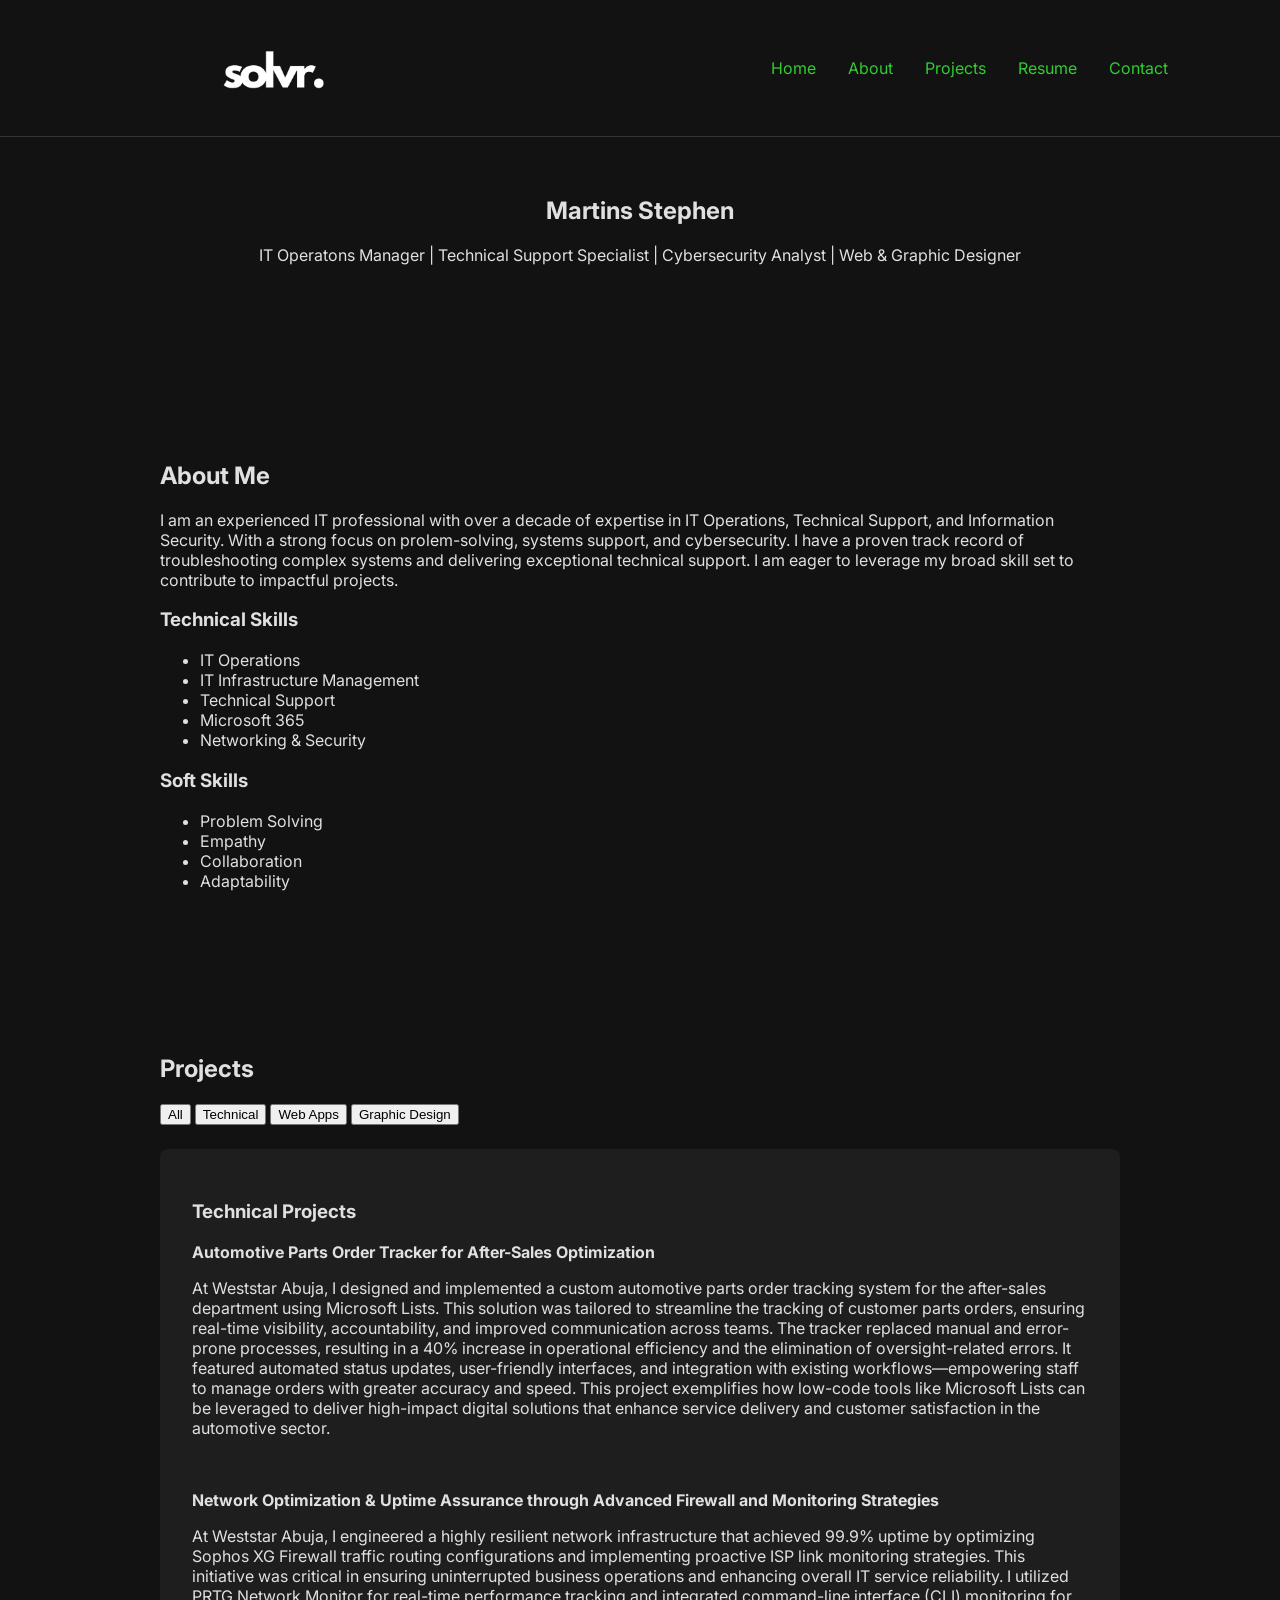
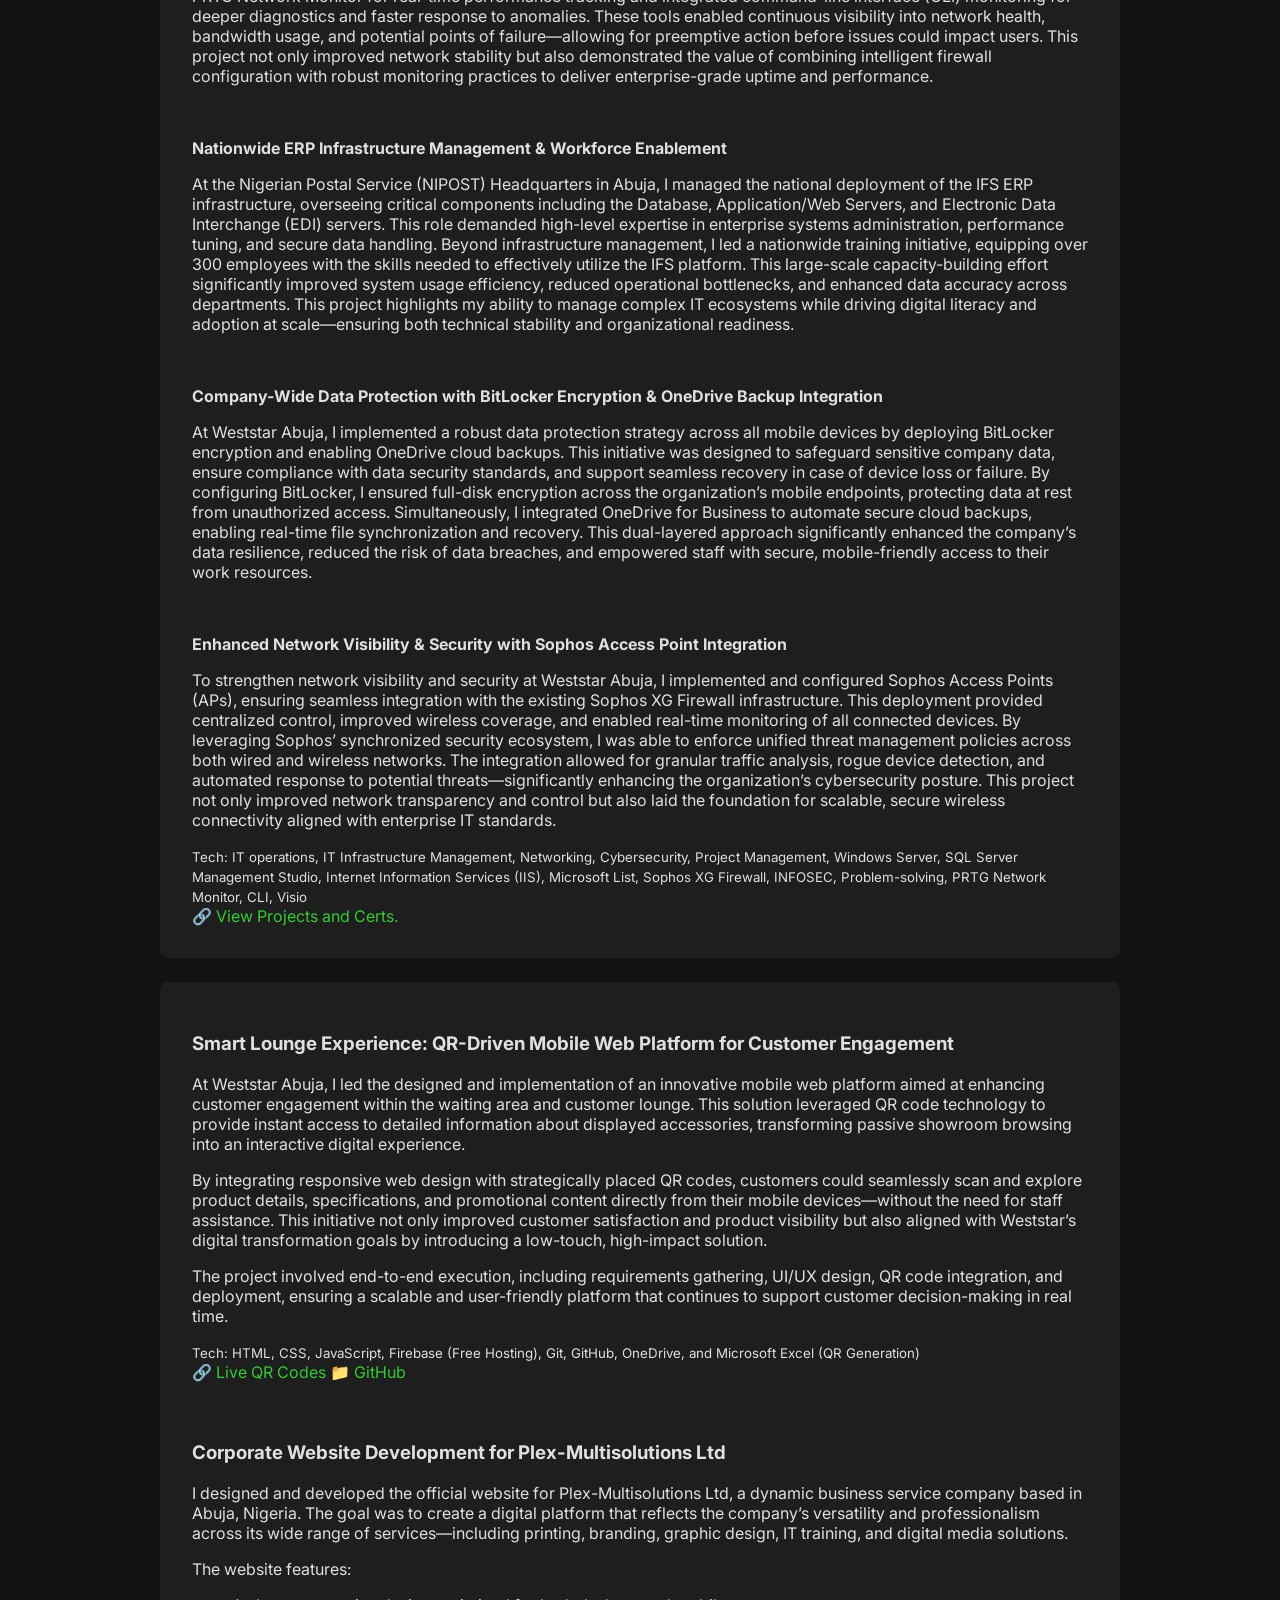
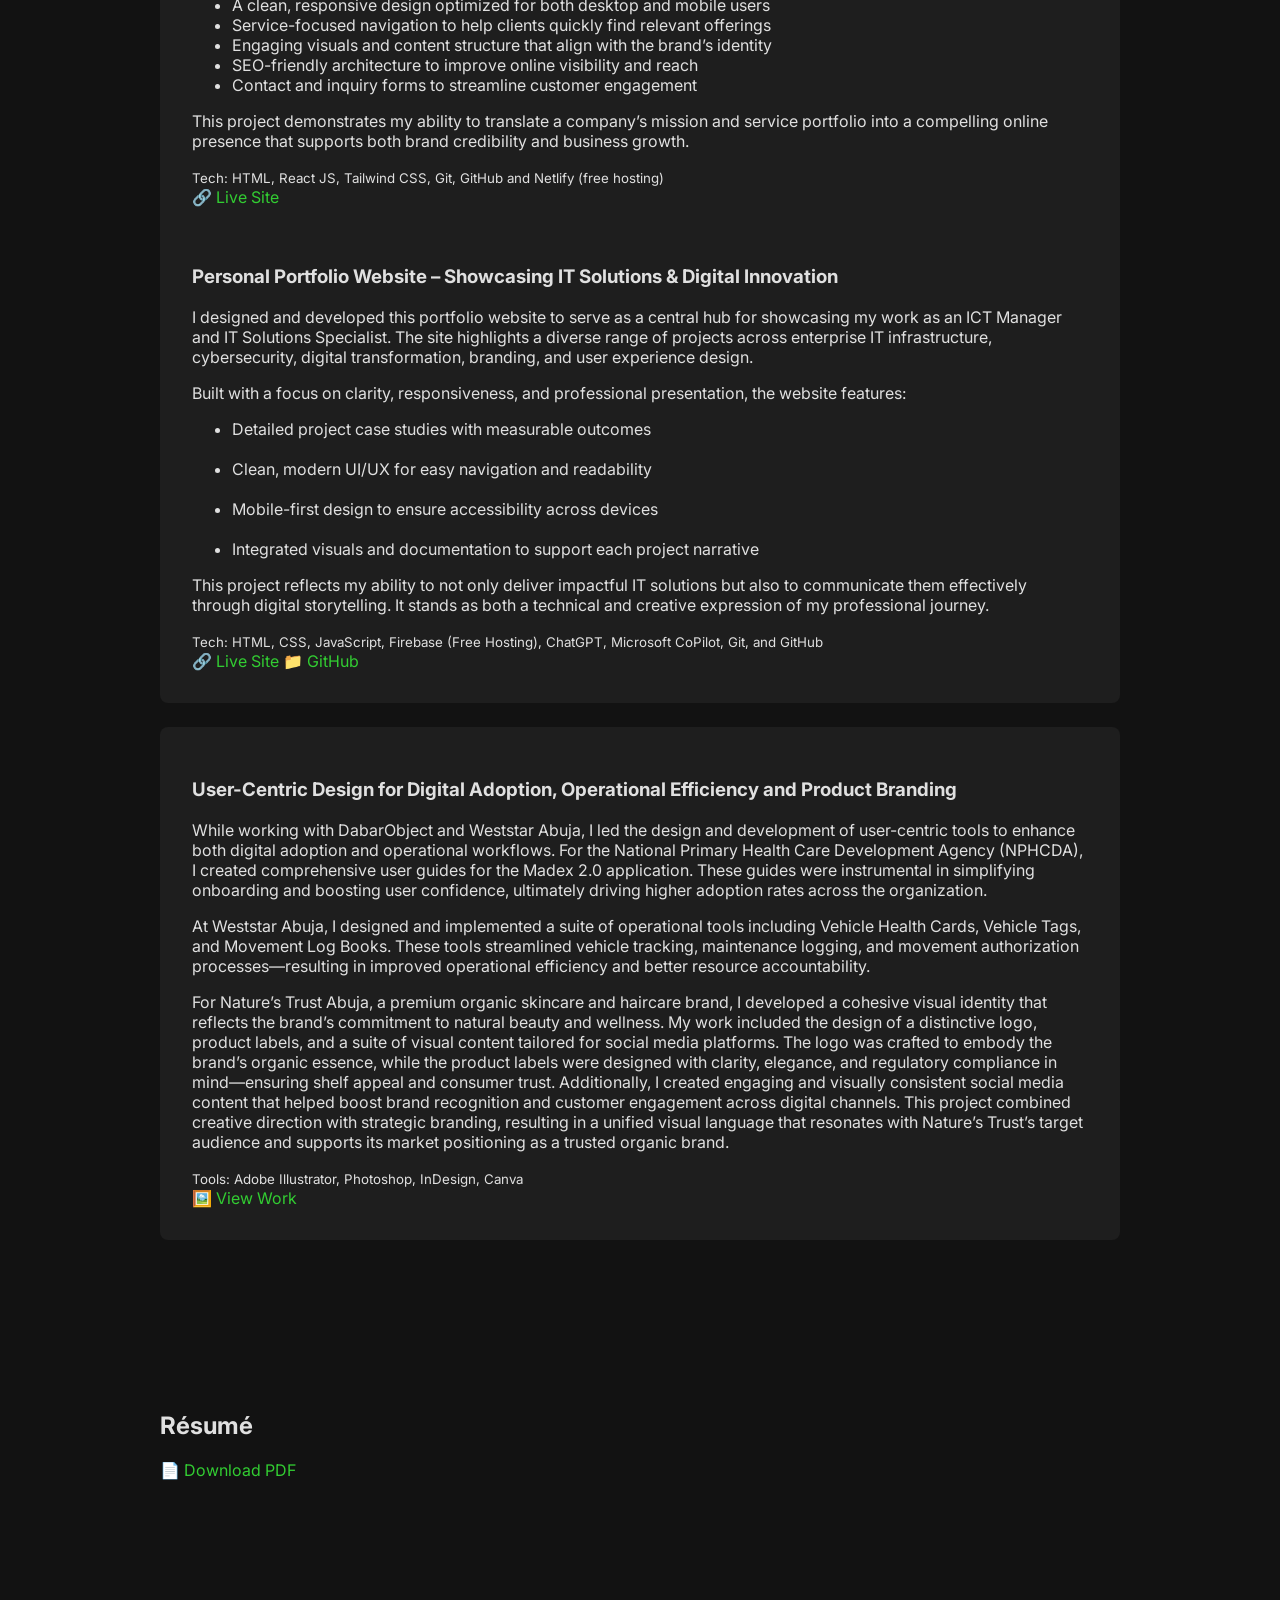
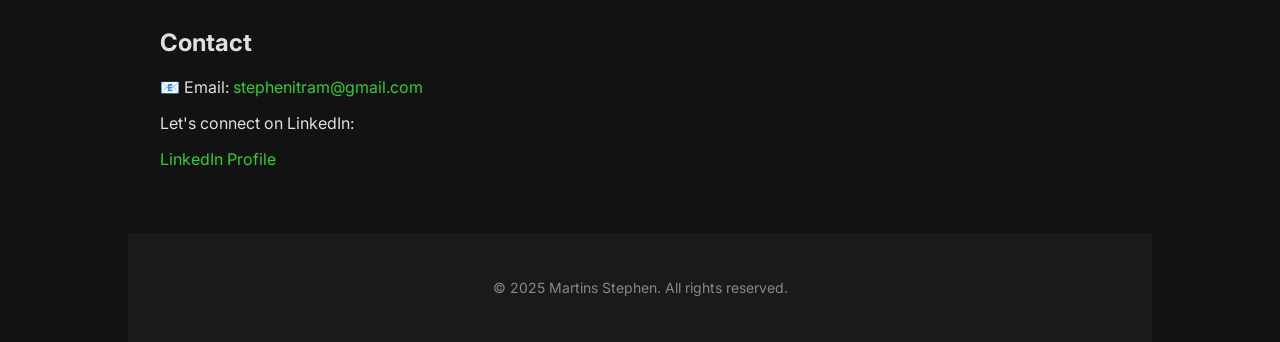
==== y/index.html @ 37cfaa4b "initial commit" ====
<!DOCTYPE html>
<html lang="en" data-theme="dark">
  <head>
    <meta charset="UTF-8" />
    <meta name="viewport" content="width=device-width, initial-scale=1.0" />
    <title>Martins Stephen | Portfolio</title>
    <link rel="preconnect" href="https://fonts.googleapis.com" />
    <link rel="preconnect" href="https://fonts.gstatic.com" crossorigin />
    <link
      href="https://fonts.googleapis.com/css2?family=Inter:wght@300;400;600&display=swap"
      rel="stylesheet"
    />
    <link rel="stylesheet" href="styles.css" />
  </head>
  <body>
    <header>
      <nav class="main-nav">
        <div class="logo">
          <a href="index.html">
            <img src="logo.png" alt="logo" height="50px" width="100px" />
          </a>
        </div>
        <ul class="nav-links">
          <li><a href="#home">Home</a></li>
          <li><a href="#about">About</a></li>
          <li><a href="#projects">Projects</a></li>
          <li><a href="#resume">Resume</a></li>
          <li><a href="#contact">Contact</a></li>
        </ul>
        <div class="hamburger" id="hamburger">&#9776;</div>
      </nav>
    </header>

    <div id="mobile-menu" class="mobile-menu">
      <div class="close-btn" id="close-btn">&times;</div>
      <ul>
        <li><a href="#home">Home</a></li>
        <li><a href="#about">About</a></li>
        <li><a href="#projects">Projects</a></li>
        <li><a href="#resume">Resume</a></li>
        <li><a href="#contact">Contact</a></li>
      </ul>
    </div>
    <div id="overlay" class="overlay"></div>

    <section id="home" class="hero">
      <h1>Martins Stephen</h1>
      <p>
        IT Operatons Manager | Technical Support Specialist | Cybersecurity
        Analyst | Web & Graphic Designer
      </p>
    </section>

    <section id="about" class="content">
      <h2>About Me</h2>
      <p>
        I am an experienced IT professional with over a decade of expertise in
        IT Operations, Technical Support, and Information Security. With a
        strong focus on prolem-solving, systems support, and cybersecurity. I
        have a proven track record of troubleshooting complex systems and
        delivering exceptional technical support. I am eager to leverage my
        broad skill set to contribute to impactful projects.
      </p>
      <div class="skills">
        <h3>Technical Skills</h3>
        <ul>
          <li>IT Operations</li>
          <li>IT Infrastructure Management</li>
          <li>Technical Support</li>
          <li>Microsoft 365</li>
          <li>Networking & Security</li>
        </ul>
        <h3>Soft Skills</h3>
        <ul>
          <li>Problem Solving</li>
          <li>Empathy</li>
          <li>Collaboration</li>
          <li>Adaptability</li>
        </ul>
      </div>
    </section>

    <section id="projects" class="content">
      <h2>Projects</h2>
      <div class="filters">
        <button onclick="filterProjects('all')">All</button>
        <button onclick="filterProjects('technical')">Technical</button>
        <button onclick="filterProjects('web')">Web Apps</button>
        <button onclick="filterProjects('graphic')">Graphic Design</button>
      </div>
      <div class="project-grid">
        <div class="project-card technical">
          <h3>Technical Projects</h3>
          <p>
            <strong
              >Automotive Parts Order Tracker for After-Sales
              Optimization</strong
            >
          </p>
          <p>
            At Weststar Abuja, I designed and implemented a custom automotive
            parts order tracking system for the after-sales department using
            Microsoft Lists. This solution was tailored to streamline the
            tracking of customer parts orders, ensuring real-time visibility,
            accountability, and improved communication across teams. The tracker
            replaced manual and error-prone processes, resulting in a 40%
            increase in operational efficiency and the elimination of
            oversight-related errors. It featured automated status updates,
            user-friendly interfaces, and integration with existing
            workflows—empowering staff to manage orders with greater accuracy
            and speed. This project exemplifies how low-code tools like
            Microsoft Lists can be leveraged to deliver high-impact digital
            solutions that enhance service delivery and customer satisfaction in
            the automotive sector.
          </p>
          <br />
          <p>
            <strong
              >Network Optimization & Uptime Assurance through Advanced Firewall
              and Monitoring Strategies</strong
            >
          </p>
          <p>
            At Weststar Abuja, I engineered a highly resilient network
            infrastructure that achieved 99.9% uptime by optimizing Sophos XG
            Firewall traffic routing configurations and implementing proactive
            ISP link monitoring strategies. This initiative was critical in
            ensuring uninterrupted business operations and enhancing overall IT
            service reliability. I utilized PRTG Network Monitor for real-time
            performance tracking and integrated command-line interface (CLI)
            monitoring for deeper diagnostics and faster response to anomalies.
            These tools enabled continuous visibility into network health,
            bandwidth usage, and potential points of failure—allowing for
            preemptive action before issues could impact users. This project not
            only improved network stability but also demonstrated the value of
            combining intelligent firewall configuration with robust monitoring
            practices to deliver enterprise-grade uptime and performance.
          </p>
          <br />
          <p>
            <strong
              >Nationwide ERP Infrastructure Management & Workforce
              Enablement</strong
            >
          </p>
          <p>
            At the Nigerian Postal Service (NIPOST) Headquarters in Abuja, I
            managed the national deployment of the IFS ERP infrastructure,
            overseeing critical components including the Database,
            Application/Web Servers, and Electronic Data Interchange (EDI)
            servers. This role demanded high-level expertise in enterprise
            systems administration, performance tuning, and secure data
            handling. Beyond infrastructure management, I led a nationwide
            training initiative, equipping over 300 employees with the skills
            needed to effectively utilize the IFS platform. This large-scale
            capacity-building effort significantly improved system usage
            efficiency, reduced operational bottlenecks, and enhanced data
            accuracy across departments. This project highlights my ability to
            manage complex IT ecosystems while driving digital literacy and
            adoption at scale—ensuring both technical stability and
            organizational readiness.
          </p>
          <br />
          <p>
            <strong
              >Company-Wide Data Protection with BitLocker Encryption & OneDrive
              Backup Integration</strong
            >
          </p>
          <p>
            At Weststar Abuja, I implemented a robust data protection strategy
            across all mobile devices by deploying BitLocker encryption and
            enabling OneDrive cloud backups. This initiative was designed to
            safeguard sensitive company data, ensure compliance with data
            security standards, and support seamless recovery in case of device
            loss or failure. By configuring BitLocker, I ensured full-disk
            encryption across the organization’s mobile endpoints, protecting
            data at rest from unauthorized access. Simultaneously, I integrated
            OneDrive for Business to automate secure cloud backups, enabling
            real-time file synchronization and recovery. This dual-layered
            approach significantly enhanced the company’s data resilience,
            reduced the risk of data breaches, and empowered staff with secure,
            mobile-friendly access to their work resources.
          </p>
          <br />
          <p>
            <strong
              >Enhanced Network Visibility & Security with Sophos Access Point
              Integration</strong
            >
          </p>
          <p>
            To strengthen network visibility and security at Weststar Abuja, I
            implemented and configured Sophos Access Points (APs), ensuring
            seamless integration with the existing Sophos XG Firewall
            infrastructure. This deployment provided centralized control,
            improved wireless coverage, and enabled real-time monitoring of all
            connected devices. By leveraging Sophos’ synchronized security
            ecosystem, I was able to enforce unified threat management policies
            across both wired and wireless networks. The integration allowed for
            granular traffic analysis, rogue device detection, and automated
            response to potential threats—significantly enhancing the
            organization’s cybersecurity posture. This project not only improved
            network transparency and control but also laid the foundation for
            scalable, secure wireless connectivity aligned with enterprise IT
            standards.
          </p>
          <small
            >Tech: IT operations, IT Infrastructure Management, Networking,
            Cybersecurity, Project Management, Windows Server, SQL Server
            Management Studio, Internet Information Services (IIS), Microsoft
            List, Sophos XG Firewall, INFOSEC, Problem-solving, PRTG Network
            Monitor, CLI, Visio</small
          ><br />
          <a href="#">🔗 View Projects and Certs.</a>
        </div>
        <div class="project-card web">
          <h3>
            Smart Lounge Experience: QR-Driven Mobile Web Platform for Customer
            Engagement
          </h3>
          <p>
            At Weststar Abuja, I led the designed and implementation of an
            innovative mobile web platform aimed at enhancing customer
            engagement within the waiting area and customer lounge. This
            solution leveraged QR code technology to provide instant access to
            detailed information about displayed accessories, transforming
            passive showroom browsing into an interactive digital experience.
          </p>
          <p>
            By integrating responsive web design with strategically placed QR
            codes, customers could seamlessly scan and explore product details,
            specifications, and promotional content directly from their mobile
            devices—without the need for staff assistance. This initiative not
            only improved customer satisfaction and product visibility but also
            aligned with Weststar’s digital transformation goals by introducing
            a low-touch, high-impact solution.
          </p>
          <p>
            The project involved end-to-end execution, including requirements
            gathering, UI/UX design, QR code integration, and deployment,
            ensuring a scalable and user-friendly platform that continues to
            support customer decision-making in real time.
          </p>
          <small
            >Tech: HTML, CSS, JavaScript, Firebase (Free Hosting), Git, GitHub,
            OneDrive, and Microsoft Excel (QR Generation)</small
          ><br />
          <a
            href="https://1drv.ms/b/c/dde8affe1dca80a5/EQ_vQmjn3dZOgqVSysuDQtYBi2Aq7QFExULJUoAHnKVVCw?e=XBfGvd"
            target="_blank"
            >🔗 Live QR Codes</a
          >
          <a
            href="https://github.com/stephenitram/mercedes-product-catalog.git"
            target="_blank"
            >📁 GitHub</a
          >
          <br />
          <br />
          <br />
          <h3>Corporate Website Development for Plex-Multisolutions Ltd</h3>
          <p>
            I designed and developed the official website for
            Plex-Multisolutions Ltd, a dynamic business service company based in
            Abuja, Nigeria. The goal was to create a digital platform that
            reflects the company’s versatility and professionalism across its
            wide range of services—including printing, branding, graphic design,
            IT training, and digital media solutions.
          </p>
          <p>The website features:</p>
          <ul>
            <li>
              A clean, responsive design optimized for both desktop and mobile
              users
            </li>
            <li>
              Service-focused navigation to help clients quickly find relevant
              offerings
            </li>
            <li>
              Engaging visuals and content structure that align with the brand’s
              identity
            </li>
            <li>
              SEO-friendly architecture to improve online visibility and reach
            </li>
            <li>Contact and inquiry forms to streamline customer engagement</li>
          </ul>
          <p>
            This project demonstrates my ability to translate a company’s
            mission and service portfolio into a compelling online presence that
            supports both brand credibility and business growth.
          </p>
          <small
            >Tech: HTML, React JS, Tailwind CSS, Git, GitHub and Netlify (free
            hosting)</small
          ><br />
          <a href="https://plex-multisolutions.netlify.app/" target="_blank"
            >🔗 Live Site</a
          >
          <!-- <a href="#" target="_blank">📁 GitHub</a> -->
          <br />
          <br />
          <br />
          <h3>
            Personal Portfolio Website – Showcasing IT Solutions & Digital
            Innovation
          </h3>
          <p>
            I designed and developed this portfolio website to serve as a
            central hub for showcasing my work as an ICT Manager and IT
            Solutions Specialist. The site highlights a diverse range of
            projects across enterprise IT infrastructure, cybersecurity, digital
            transformation, branding, and user experience design.
          </p>
          <p>
            Built with a focus on clarity, responsiveness, and professional
            presentation, the website features:
          </p>
          <ul>
            <li>Detailed project case studies with measurable outcomes</li>
            <br />
            <li>Clean, modern UI/UX for easy navigation and readability</li>
            <br />
            <li>Mobile-first design to ensure accessibility across devices</li>
            <br />
            <li>
              Integrated visuals and documentation to support each project
              narrative
            </li>
          </ul>
          <p>
            This project reflects my ability to not only deliver impactful IT
            solutions but also to communicate them effectively through digital
            storytelling. It stands as both a technical and creative expression
            of my professional journey.
          </p>
          <small
            >Tech: HTML, CSS, JavaScript, Firebase (Free Hosting), ChatGPT,
            Microsoft CoPilot, Git, and GitHub</small
          ><br />
          <a href="https://portfolio-site-martins.web.app" target="_blank"
            >🔗 Live Site</a
          >
          <a
            href="https://github.com/stephenitram/portfolio-site-martins"
            target="_blank"
            >📁 GitHub</a
          >
        </div>
        <div class="project-card graphic">
          <h3>
            User-Centric Design for Digital Adoption, Operational Efficiency and
            Product Branding
          </h3>
          <p>
            While working with DabarObject and Weststar Abuja, I led the design
            and development of user-centric tools to enhance both digital
            adoption and operational workflows. For the National Primary Health
            Care Development Agency (NPHCDA), I created comprehensive user
            guides for the Madex 2.0 application. These guides were instrumental
            in simplifying onboarding and boosting user confidence, ultimately
            driving higher adoption rates across the organization.
          </p>
          <p>
            At Weststar Abuja, I designed and implemented a suite of operational
            tools including Vehicle Health Cards, Vehicle Tags, and Movement Log
            Books. These tools streamlined vehicle tracking, maintenance
            logging, and movement authorization processes—resulting in improved
            operational efficiency and better resource accountability.
          </p>
          <p>
            For Nature’s Trust Abuja, a premium organic skincare and haircare
            brand, I developed a cohesive visual identity that reflects the
            brand’s commitment to natural beauty and wellness. My work included
            the design of a distinctive logo, product labels, and a suite of
            visual content tailored for social media platforms. The logo was
            crafted to embody the brand’s organic essence, while the product
            labels were designed with clarity, elegance, and regulatory
            compliance in mind—ensuring shelf appeal and consumer trust.
            Additionally, I created engaging and visually consistent social
            media content that helped boost brand recognition and customer
            engagement across digital channels. This project combined creative
            direction with strategic branding, resulting in a unified visual
            language that resonates with Nature’s Trust’s target audience and
            supports its market positioning as a trusted organic brand.
          </p>
          <small>Tools: Adobe Illustrator, Photoshop, InDesign, Canva</small
          ><br />
          <a
            href="https://1drv.ms/b/c/dde8affe1dca80a5/ETOjG7ZW27REo_1HcXH5MssB7zy-c7ONBU-dBBtcBQ7row?e=bPla1Y"
            target="_blank"
            >🖼️ View Work</a
          >
        </div>
      </div>
    </section>

    <section id="resume" class="content">
      <h2>Résumé</h2>
      <a href="martins-stephen-resume.pdf" class="btn" download
        >📄 Download PDF</a
      >
    </section>

    <section id="contact" class="content">
      <h2>Contact</h2>
      <p>
        📧 Email:
        <a href="mailto:stephenitram@gmail.com">stephenitram@gmail.com</a>
      </p>
      <p>Let's connect on LinkedIn:</p>
      <a href="https://www.linkedin.com/in/martins-stephen/" target="_blank"
        >LinkedIn Profile</a
      >
    </section>

    <footer>
      <p>&copy; 2025 Martins Stephen. All rights reserved.</p>
    </footer>

    <script src="scripts.js"></script>

    <!-- back to th top button -->

    <button onclick="topFunction()" id="backToTopBtn" title="Go to top">
      ↑
    </button>
  </body>
</html>
---- y/styles.css ----
:root {
  --bg-color: #121212;
  --text-color: #e0e0e0;
  --accent-color: #32cd32;
  --card-bg: #1e1e1e;
  --max-width: 960px;
}

body {
  background-color: var(--bg-color);
  color: var(--text-color);
  font-family: "Inter", sans-serif;
  margin: 0;
  padding: 0;
}

a {
  color: var(--accent-color);
  text-decoration: none;
}

header {
  padding: 2rem 3rem;
  background-color: var(--bg-color);
  border-bottom: 1px solid #333;
}

.main-nav {
  display: flex;
  justify-content: space-between;
  align-items: center;
  padding: 10px 20px;
}

.main-nav {
  display: flex;
  justify-content: space-between;
  align-items: center;
  max-width: var(--max-width);
  margin: 0 auto;
}

.logo img {
  height: 45px;
  width: auto;
  display: block;
  margin-right: 1rem;
}

.nav-links {
  display: flex;
  gap: 2rem;
  list-style: none;
}

.hamburger {
  display: none;
  font-size: 2rem;
  cursor: pointer;
}

.hero,
.content,
footer {
  max-width: var(--max-width);
  margin: 0 auto;
  padding: 4rem 2rem;
}

.hero {
  text-align: center;
  padding-top: 6rem;
  padding-bottom: 6rem;
}

/* added to indicate active card */
button:hover {
  background-color: #32cd32;
}

.project-card {
  background-color: var(--card-bg);
  padding: 2rem;
  margin: 1.5rem 0;
  border-radius: 8px;
}

.mobile-menu {
  position: fixed;
  top: 0;
  right: -100%;
  width: 70%;
  height: 100%;
  background-color: #1e1e1e;
  padding: 2rem;
  transition: right 0.3s ease-in-out;
  z-index: 1001;
  opacity: 0.96;
}

.mobile-menu ul {
  list-style: none;
  padding: 0;
}

.mobile-menu li {
  margin: 2rem 0;
}

.mobile-menu a {
  font-size: 1.2rem;
  color: var(--text-color);
}

.mobile-menu.show {
  right: 0;
}

.close-btn {
  font-size: 2rem;
  cursor: pointer;
  text-align: right;
  margin-bottom: 2rem;
  color: var(--accent-color);
}

.overlay {
  display: none;
  position: fixed;
  top: 0;
  left: 0;
  width: 100vw;
  height: 100vh;
  background-color: rgba(0, 0, 0, 0.5);
  z-index: 1000;
}

.overlay.show {
  display: block;
}

footer {
  text-align: center;
  font-size: 0.875rem;
  color: #888;
  padding: 2rem;
  background: #1a1a1a;
}

@media (max-width: 768px) {
  .nav-links {
    display: none;
  }

  .hamburger {
    display: block;
  }

  .hero,
  .content {
    padding: 3rem 1.5rem;
  }

  .logo img {
    height: 40px;
  }
}

/* back to th top button */
#backToTopBtn {
  display: none; /* Hidden by default */
  position: fixed;
  bottom: 40px;
  right: 30px;
  z-index: 99;
  font-size: 18px;
  border: none;
  outline: none;
  background-color: #4caf50;
  color: white;
  cursor: pointer;
  padding: 12px 16px;
  border-radius: 50%;
  transition: background-color 0.3s ease;
}

#backToTopBtn:hover {
  background-color: #45a049;
}

/*new code*/
/* Fixed header adjustment */
header {
  position: fixed;
  top: 0;
  left: 0;
  width: 100%;
  z-index: 1000;
}

/* Prevent content overlap below the fixed header */
.hero {
  padding-top: calc(6rem + 80px); /* 6rem existing + approx. header height */
}

/* Add to end of your styles.css */

/* Ensure header stays fixed and hamburger is visible */
header {
  position: fixed;
  top: 0;
  left: 0;
  width: 100%;
  z-index: 1000;
}

/* Adjust hero padding so it's not hidden under header */
.hero {
  padding-top: calc(6rem + 80px); /* adjust if needed */
}

/* Anchor offset fix for other sections */
section[id]:not(.hero) {
  scroll-margin-top: 100px;
}

/* Mobile-specific fixes */
@media (max-width: 768px) {
  header {
    padding: 1.5rem 2rem;
  }

  .main-nav {
    height: 60px;
    align-items: center;
  }

  .hamburger {
    z-index: 1002;
  }
}
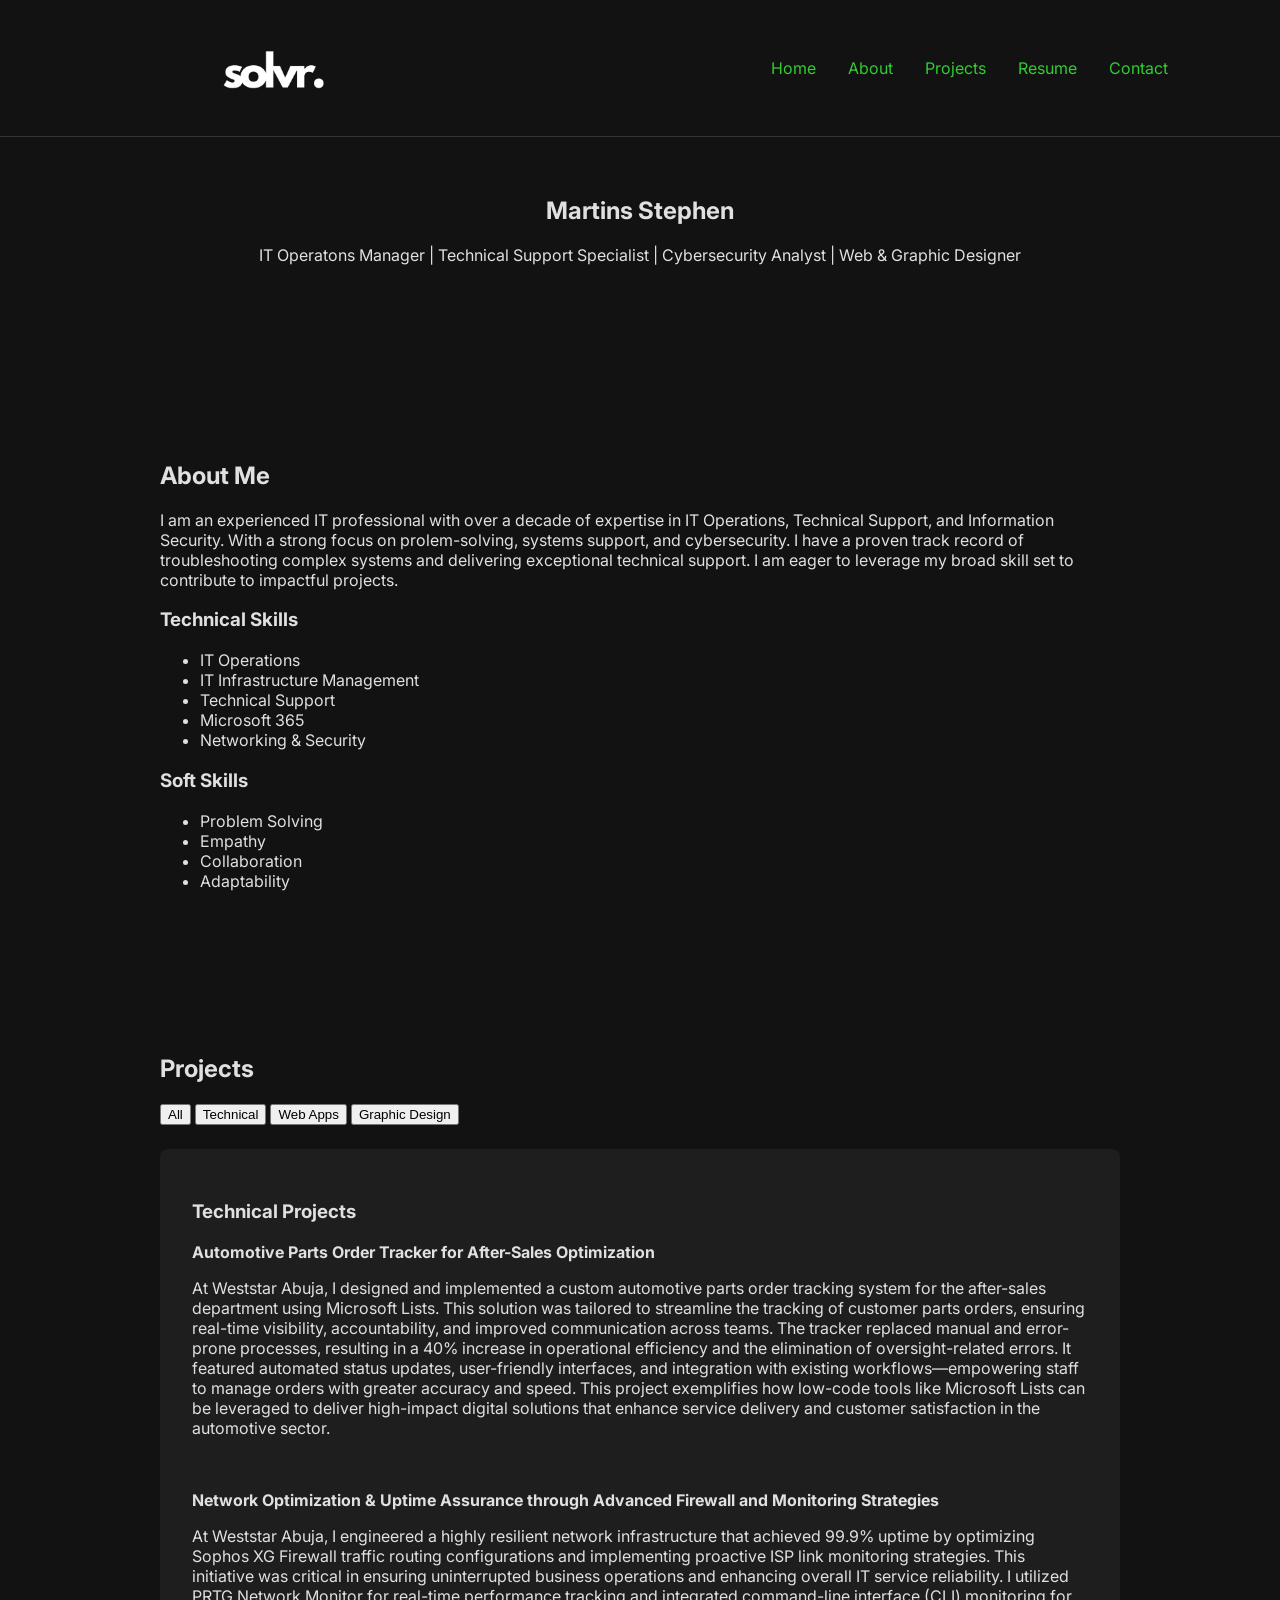
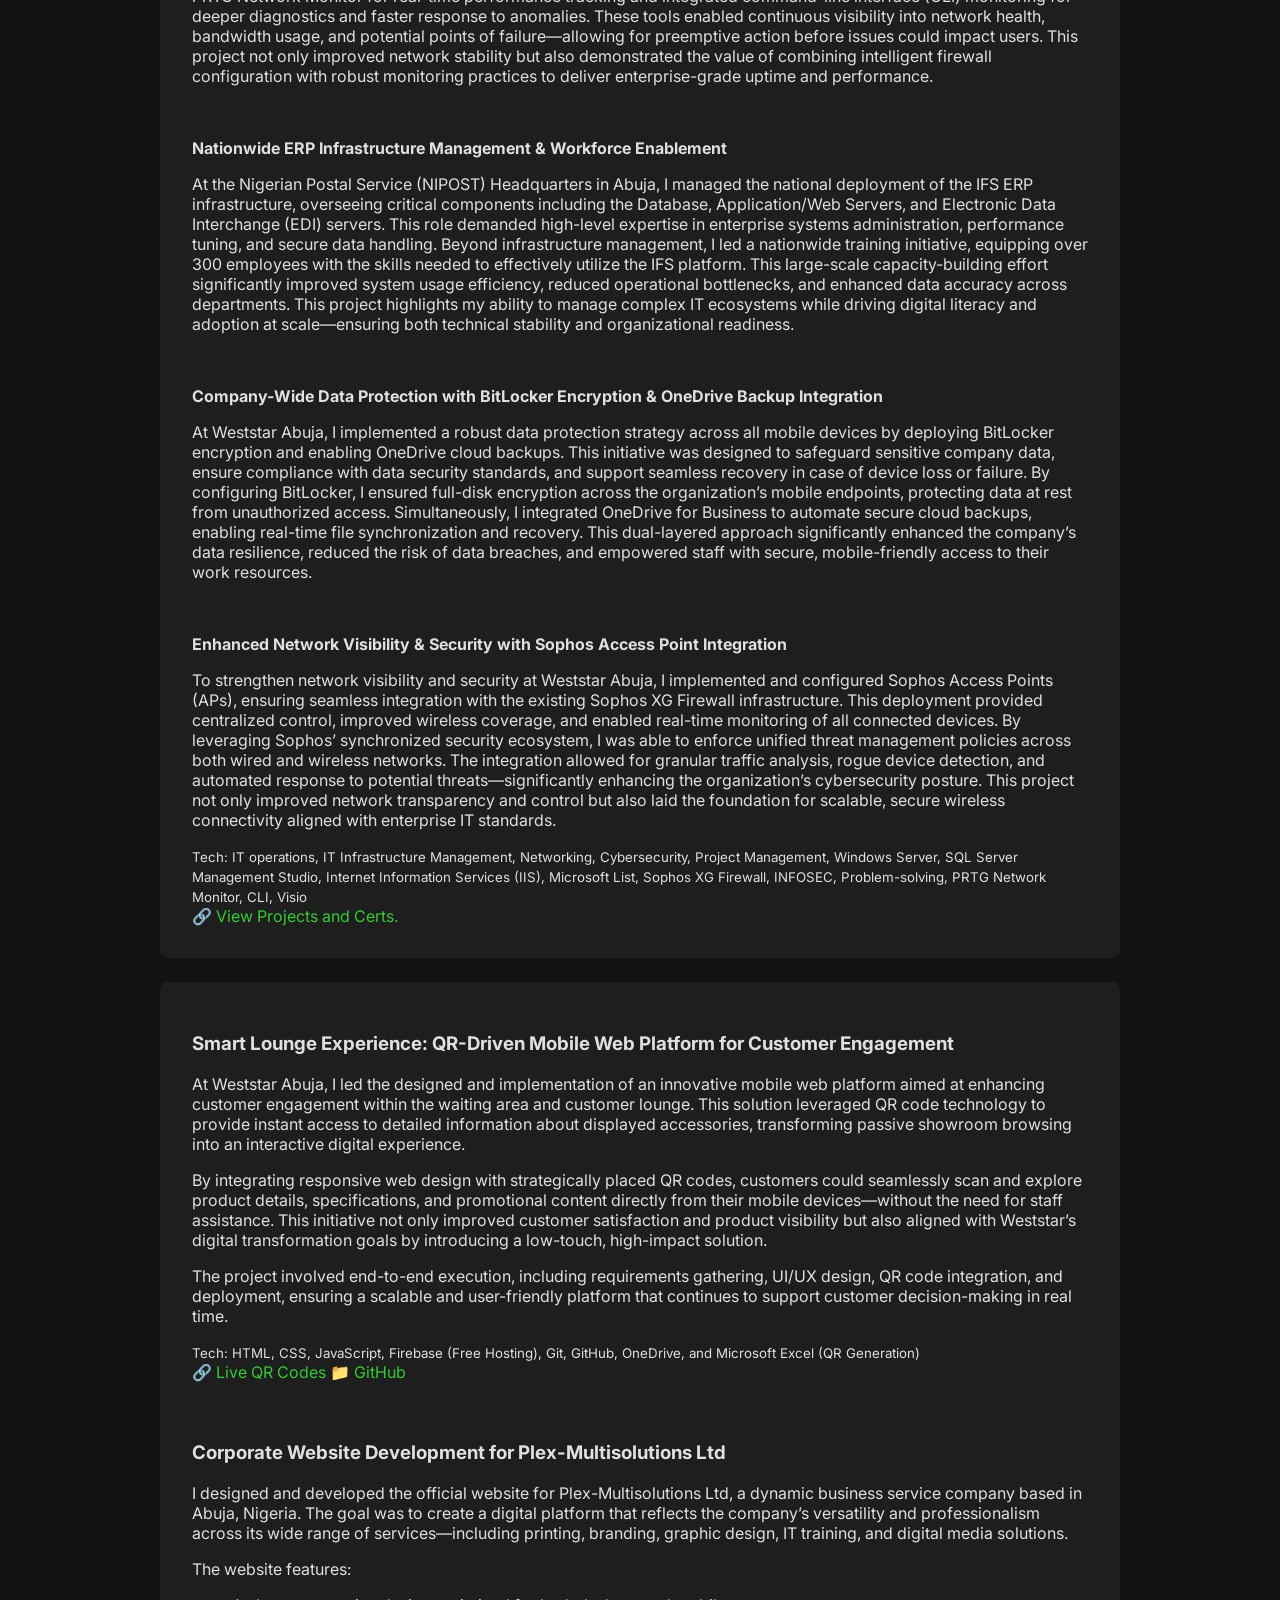
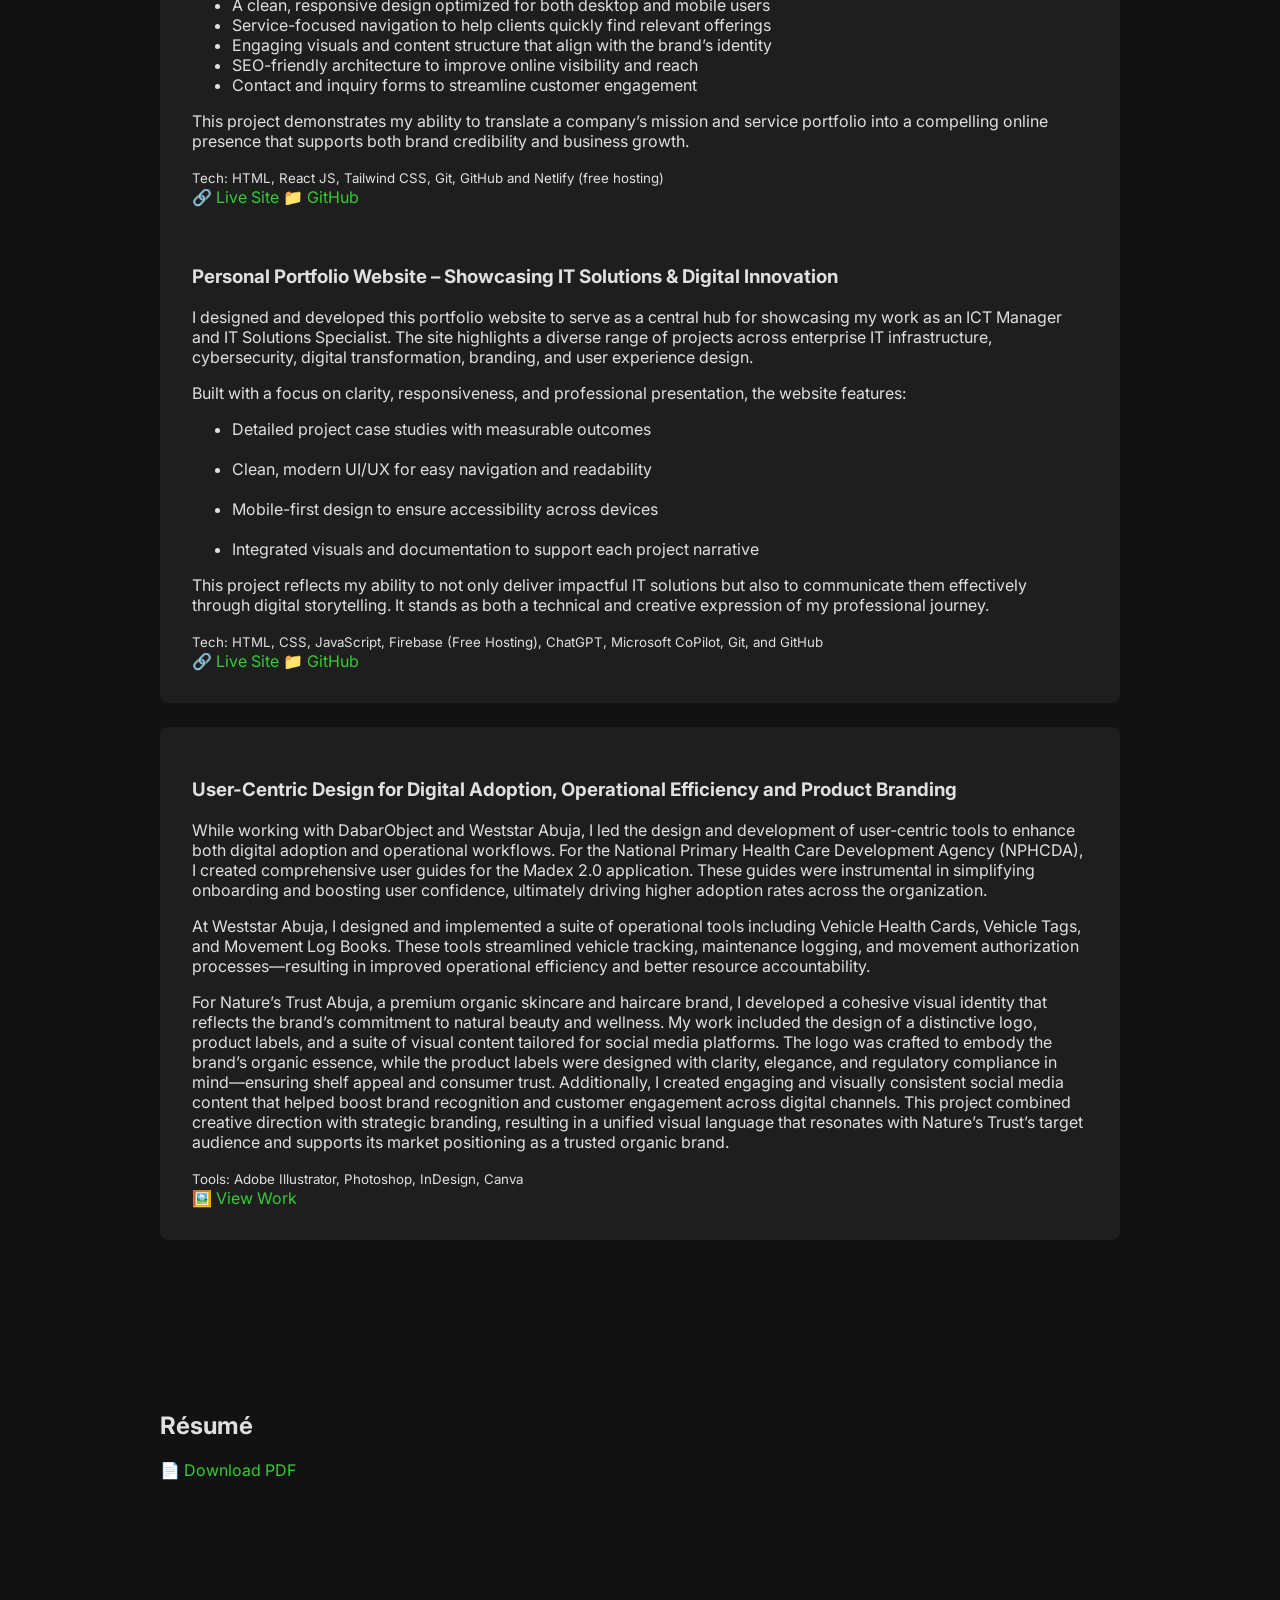
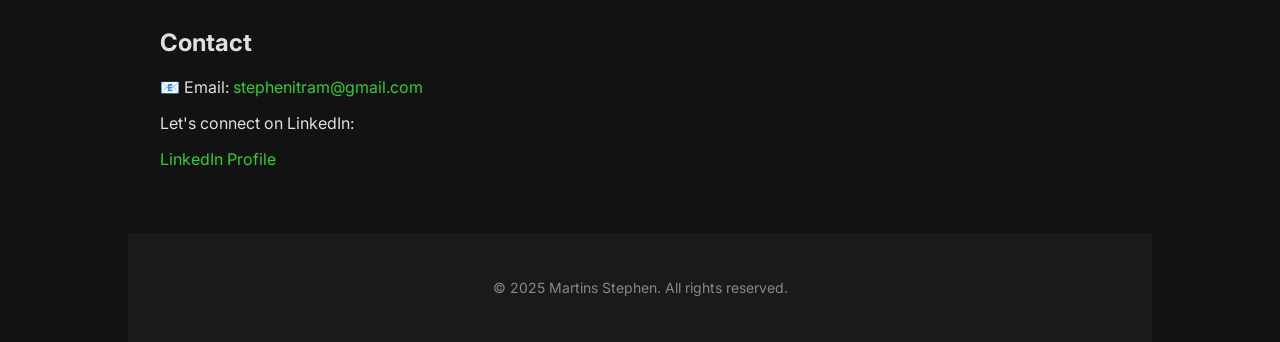
==== commit 95693079: "Github link for Plex project" ====
--- a/y/index.html
+++ b/y/index.html
@@ -299,7 +299,11 @@
           <a href="https://plex-multisolutions.netlify.app/" target="_blank"
             >🔗 Live Site</a
           >
-          <!-- <a href="#" target="_blank">📁 GitHub</a> -->
+          <a
+            href="https://github.com/stephenitram/plex-multisolutions.git"
+            target="_blank"
+            >📁 GitHub</a
+          >
           <br />
           <br />
           <br />
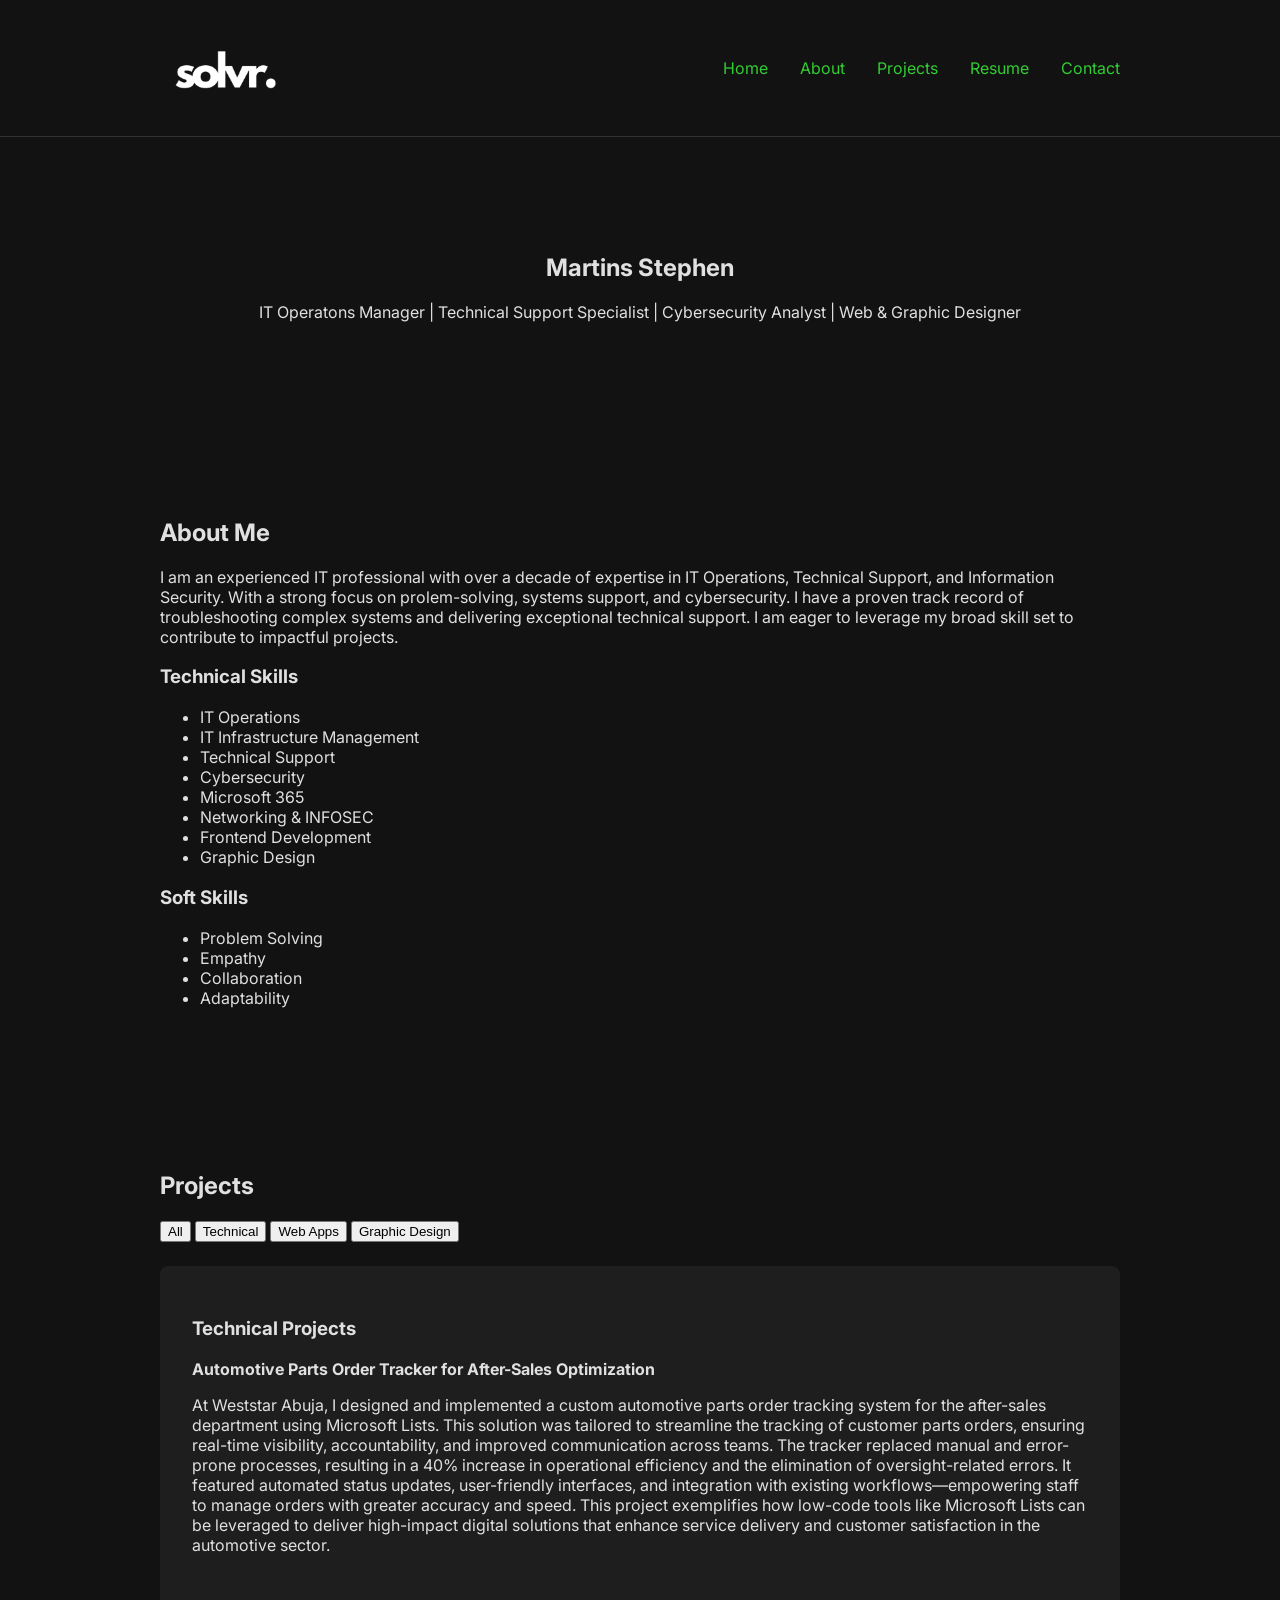
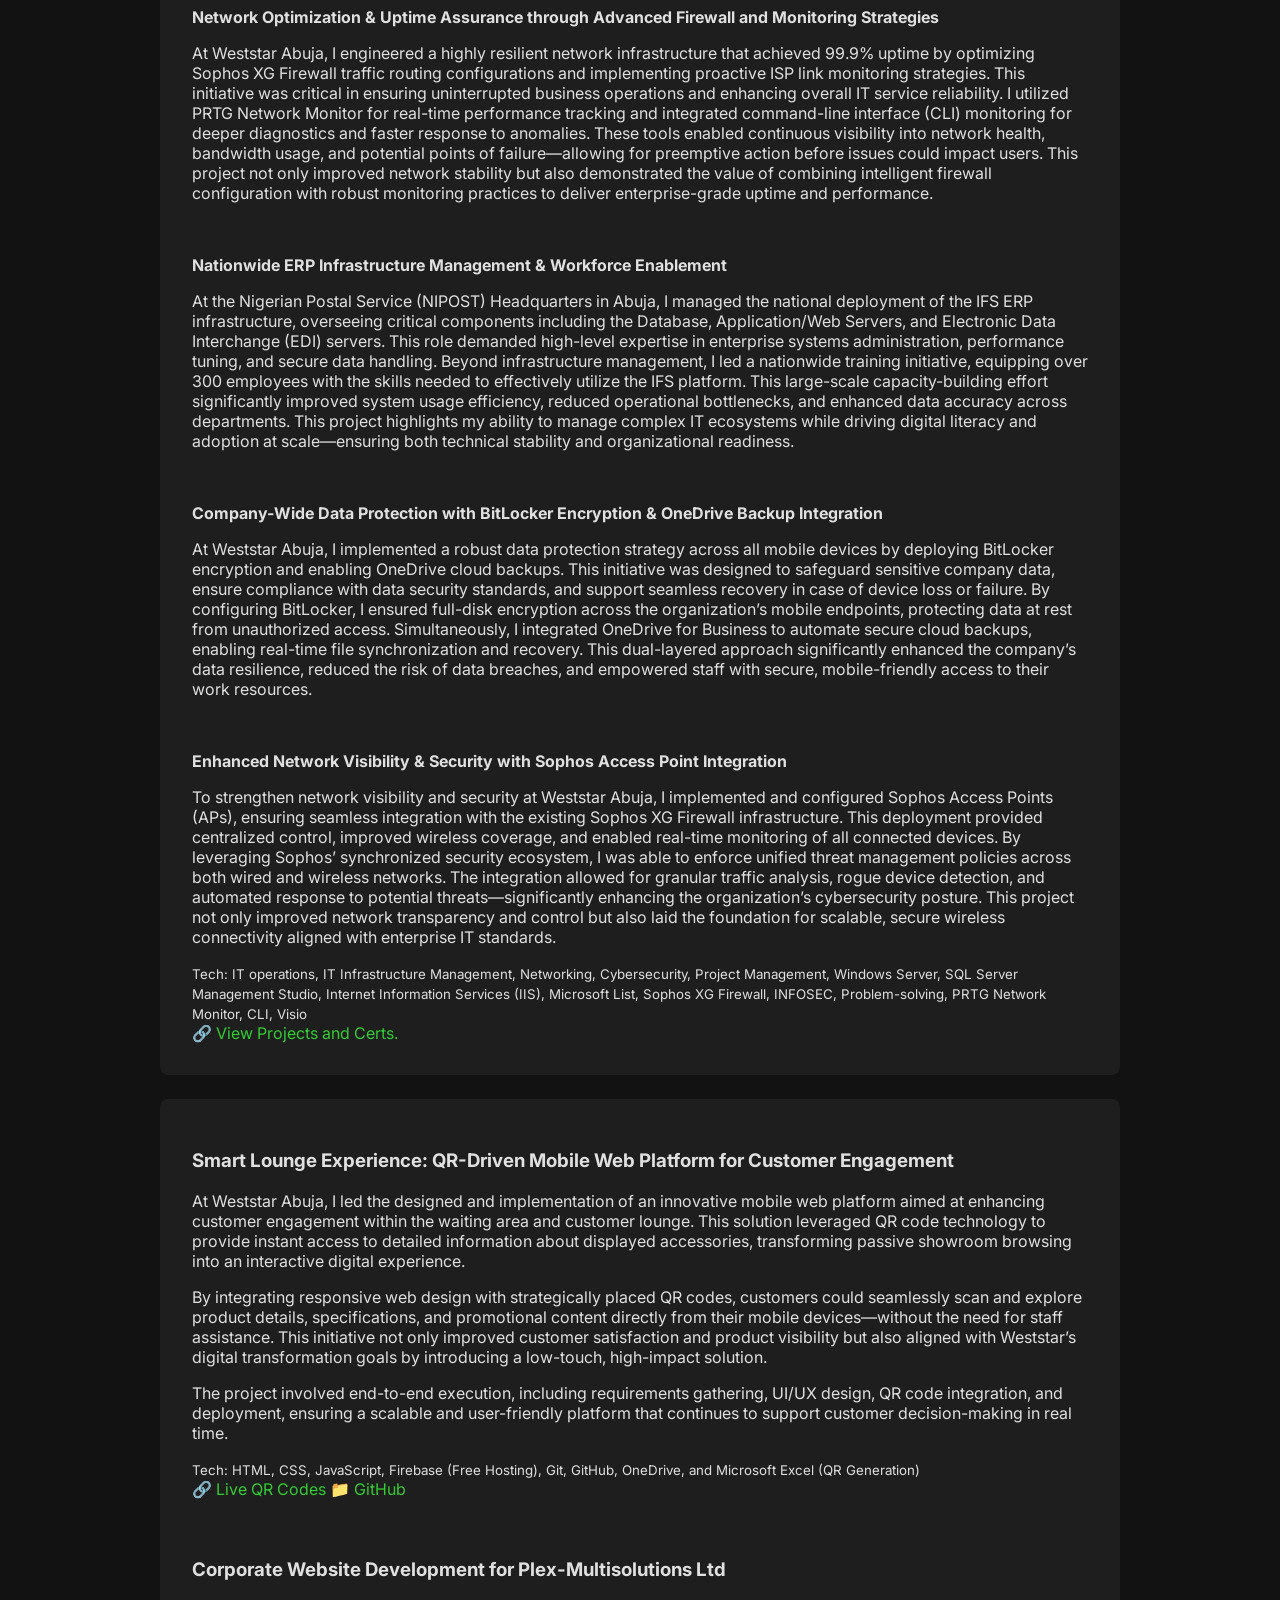
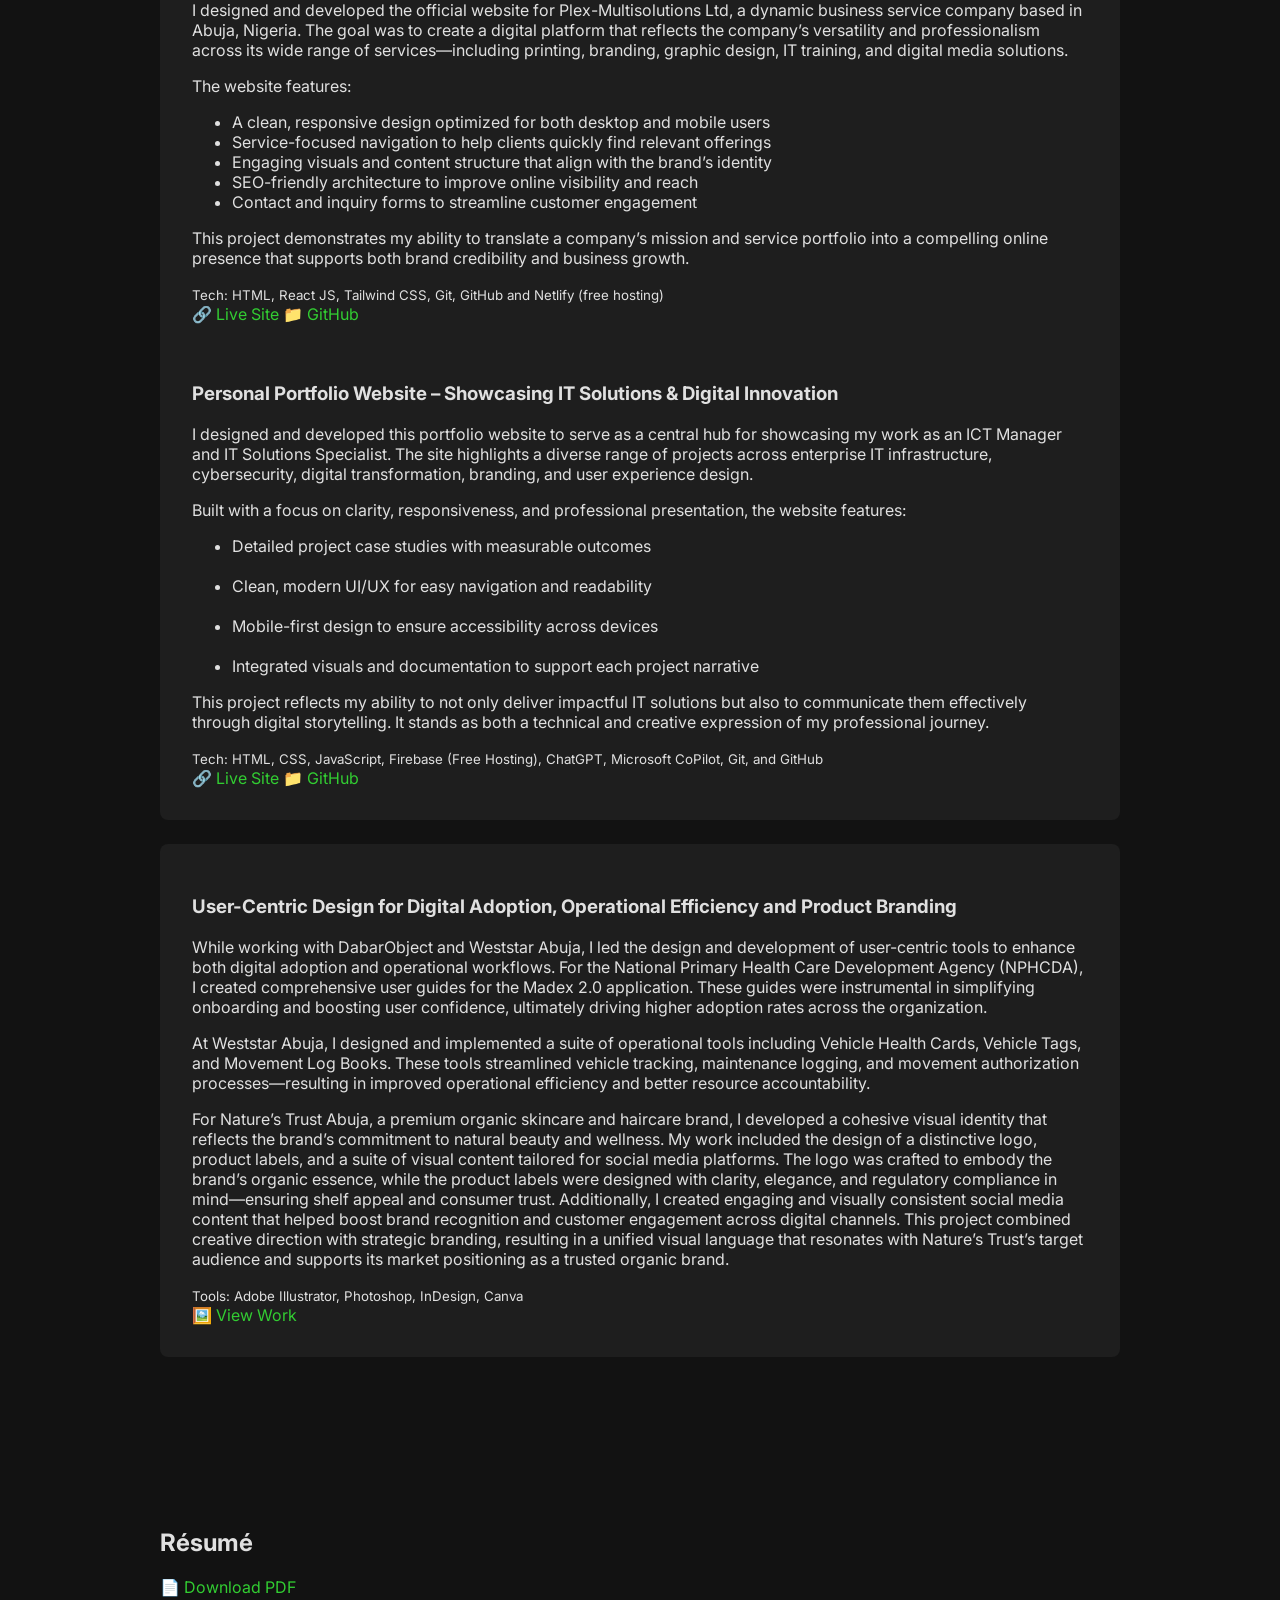
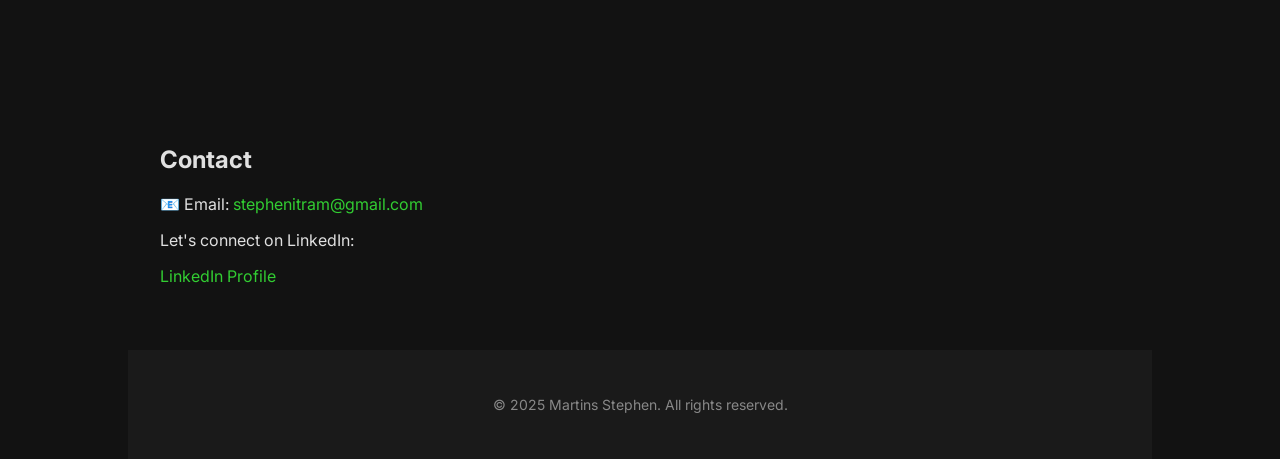
==== commit b95d0ea2: "V1.1" ====
--- a/y/index.html
+++ b/y/index.html
@@ -67,8 +67,11 @@
           <li>IT Operations</li>
           <li>IT Infrastructure Management</li>
           <li>Technical Support</li>
+          <li>Cybersecurity</li>
           <li>Microsoft 365</li>
-          <li>Networking & Security</li>
+          <li>Networking & INFOSEC</li>
+          <li>Frontend Development</li>
+          <li>Graphic Design</li>
         </ul>
         <h3>Soft Skills</h3>
         <ul>
--- a/y/styles.css
+++ b/y/styles.css
@@ -187,55 +187,3 @@
 #backToTopBtn:hover {
   background-color: #45a049;
 }
-
-/*new code*/
-/* Fixed header adjustment */
-header {
-  position: fixed;
-  top: 0;
-  left: 0;
-  width: 100%;
-  z-index: 1000;
-}
-
-/* Prevent content overlap below the fixed header */
-.hero {
-  padding-top: calc(6rem + 80px); /* 6rem existing + approx. header height */
-}
-
-/* Add to end of your styles.css */
-
-/* Ensure header stays fixed and hamburger is visible */
-header {
-  position: fixed;
-  top: 0;
-  left: 0;
-  width: 100%;
-  z-index: 1000;
-}
-
-/* Adjust hero padding so it's not hidden under header */
-.hero {
-  padding-top: calc(6rem + 80px); /* adjust if needed */
-}
-
-/* Anchor offset fix for other sections */
-section[id]:not(.hero) {
-  scroll-margin-top: 100px;
-}
-
-/* Mobile-specific fixes */
-@media (max-width: 768px) {
-  header {
-    padding: 1.5rem 2rem;
-  }
-
-  .main-nav {
-    height: 60px;
-    align-items: center;
-  }
-
-  .hamburger {
-    z-index: 1002;
-  }
-}
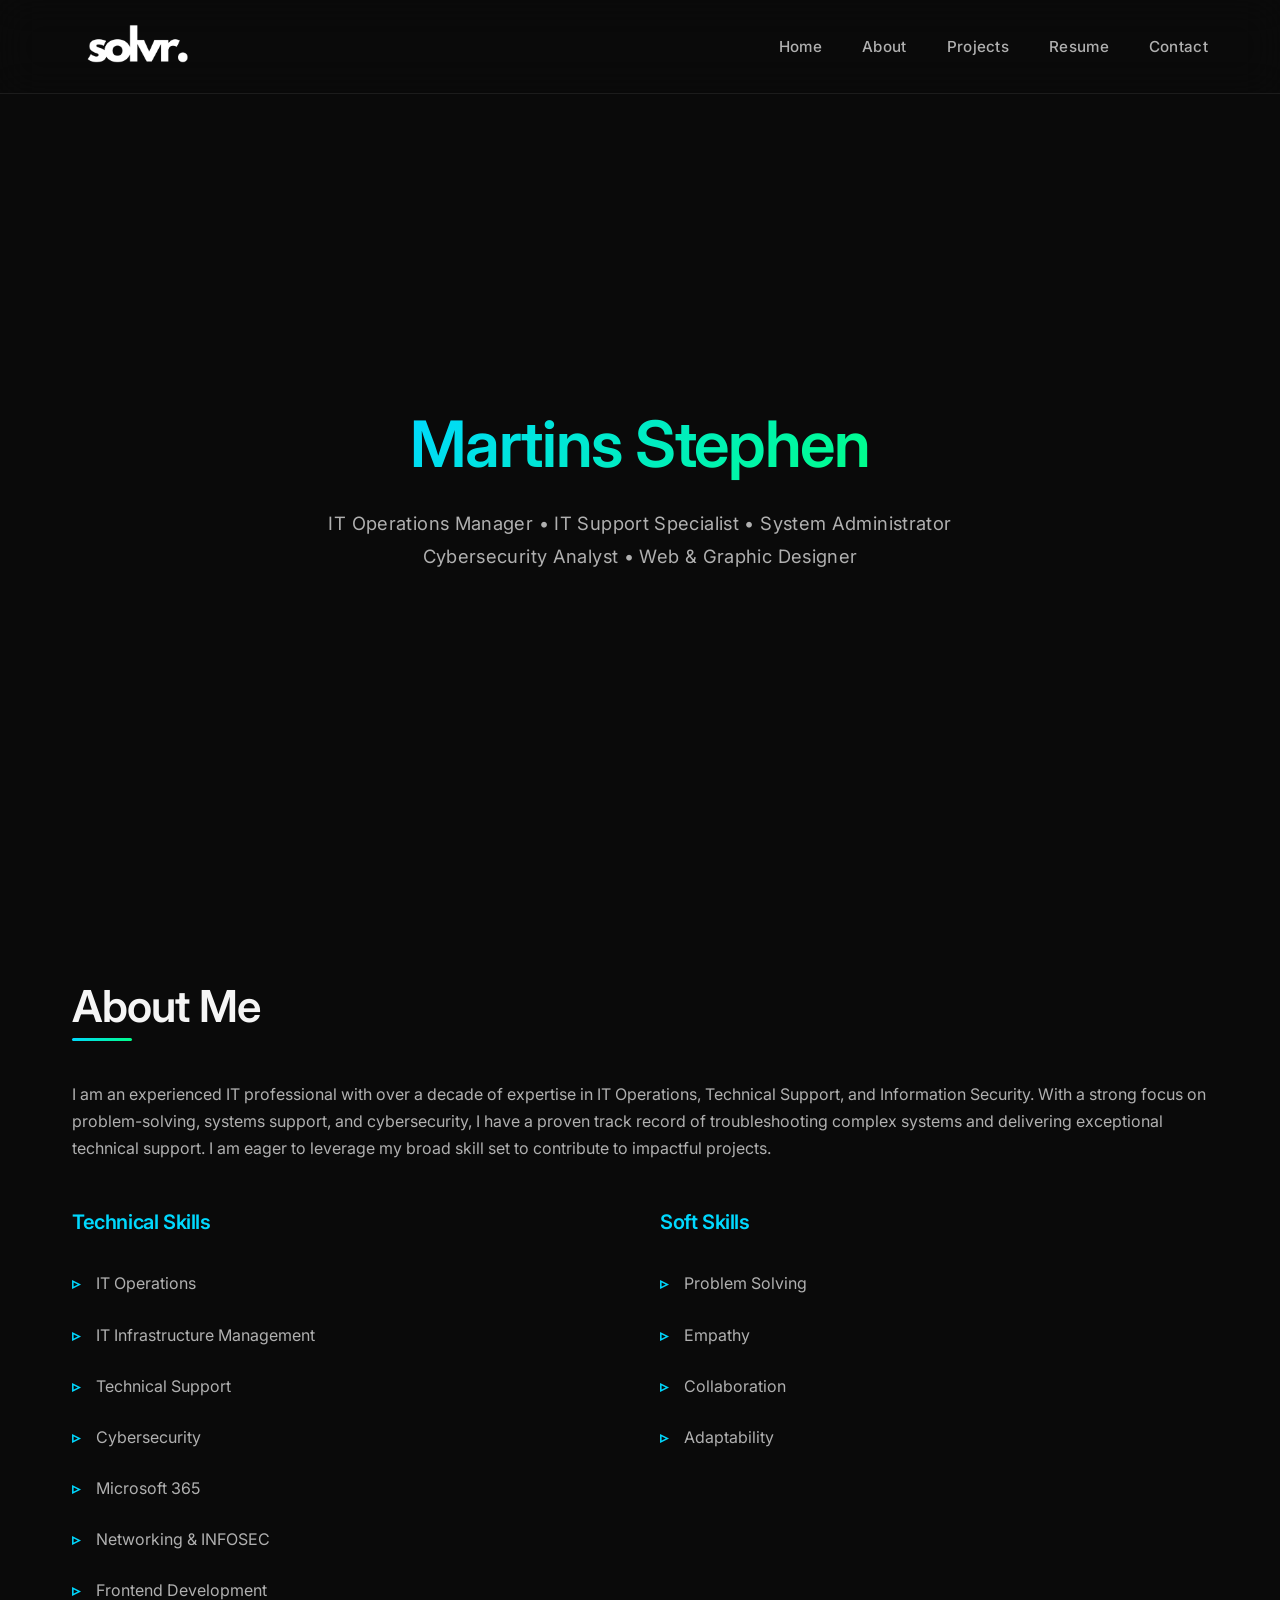
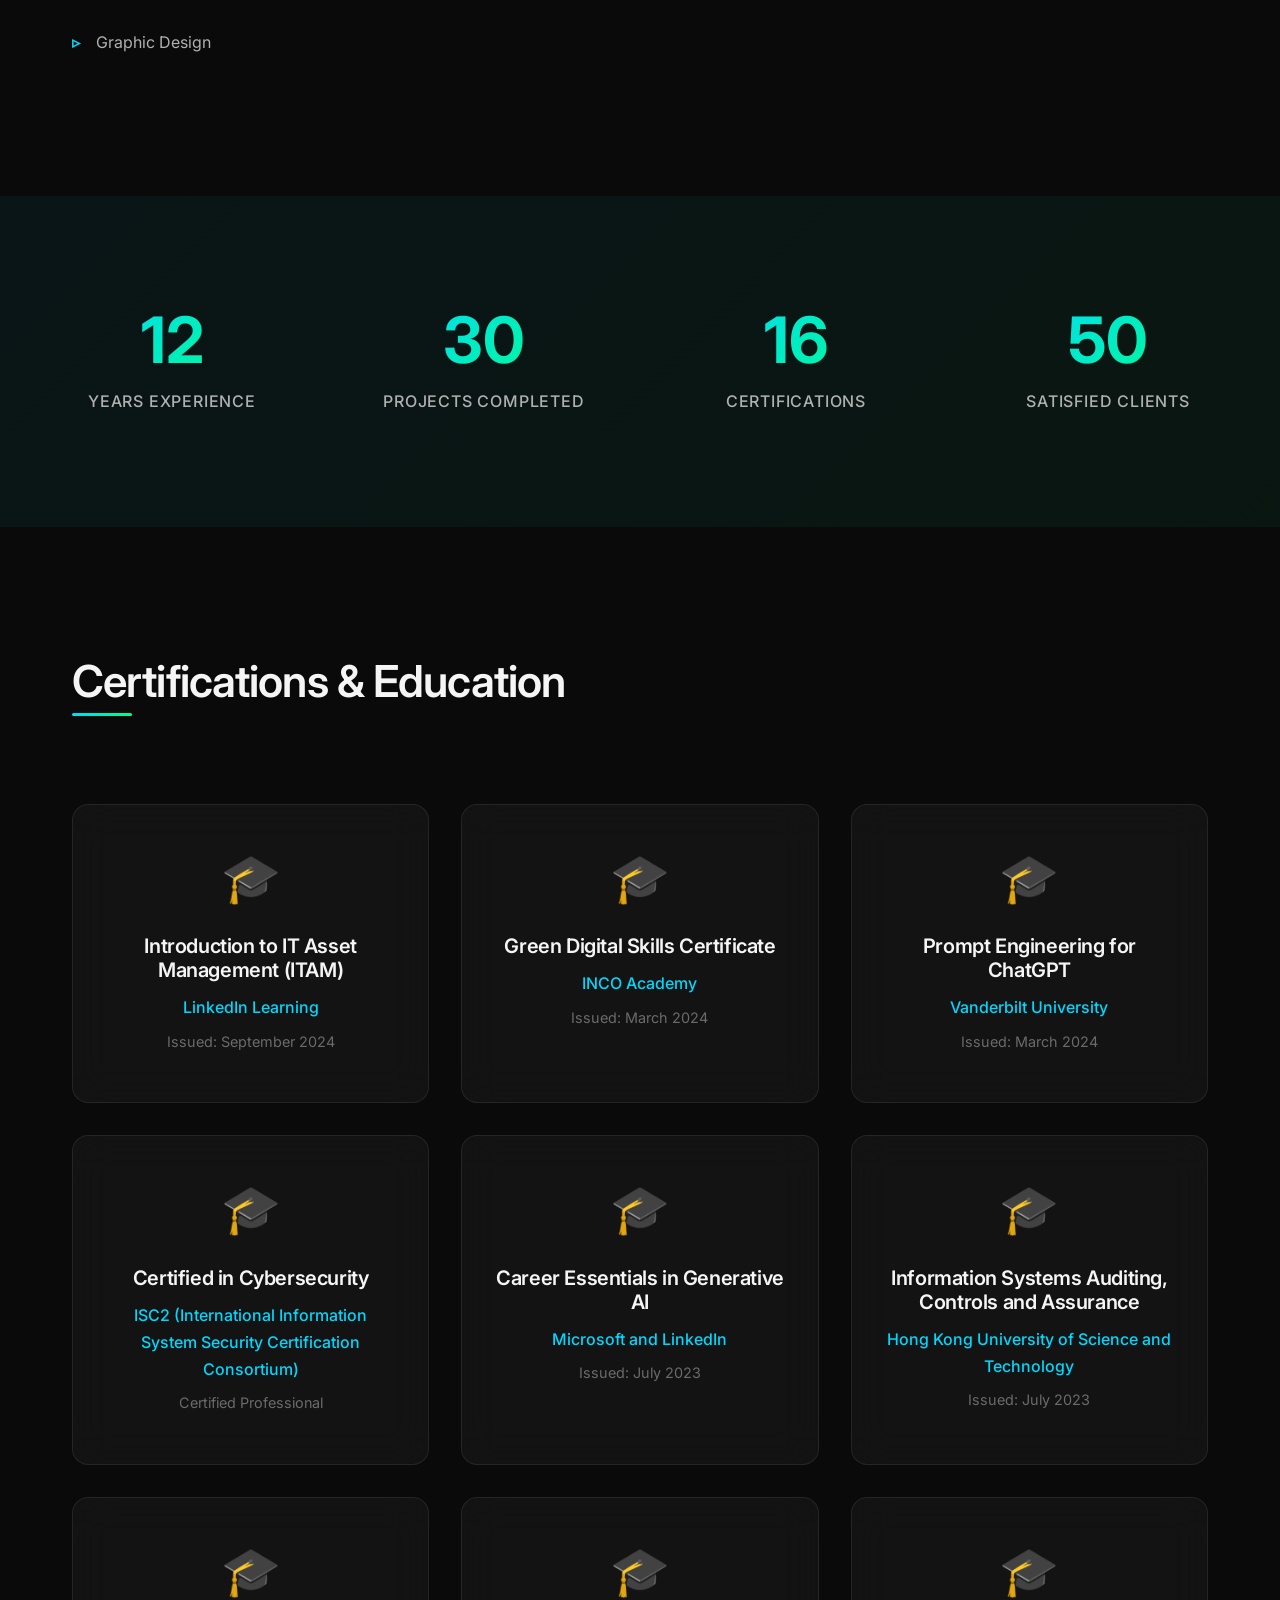
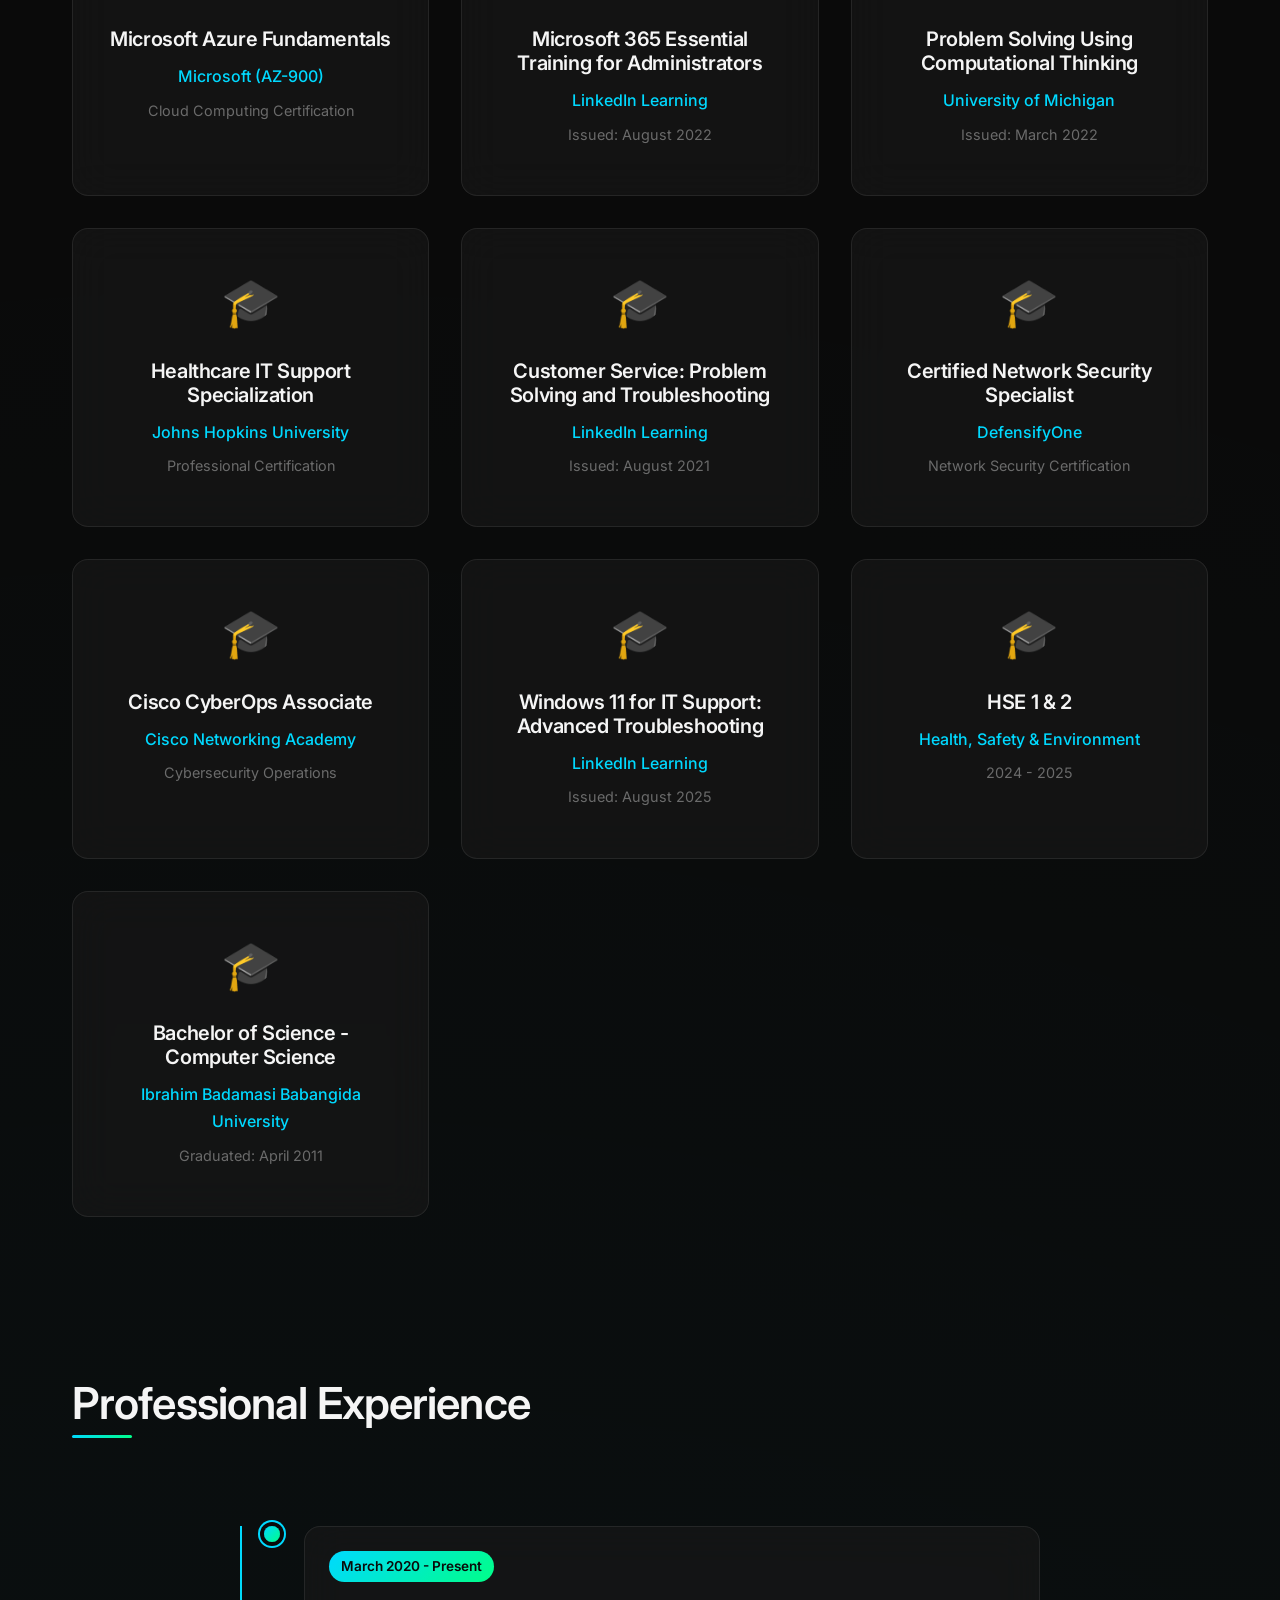
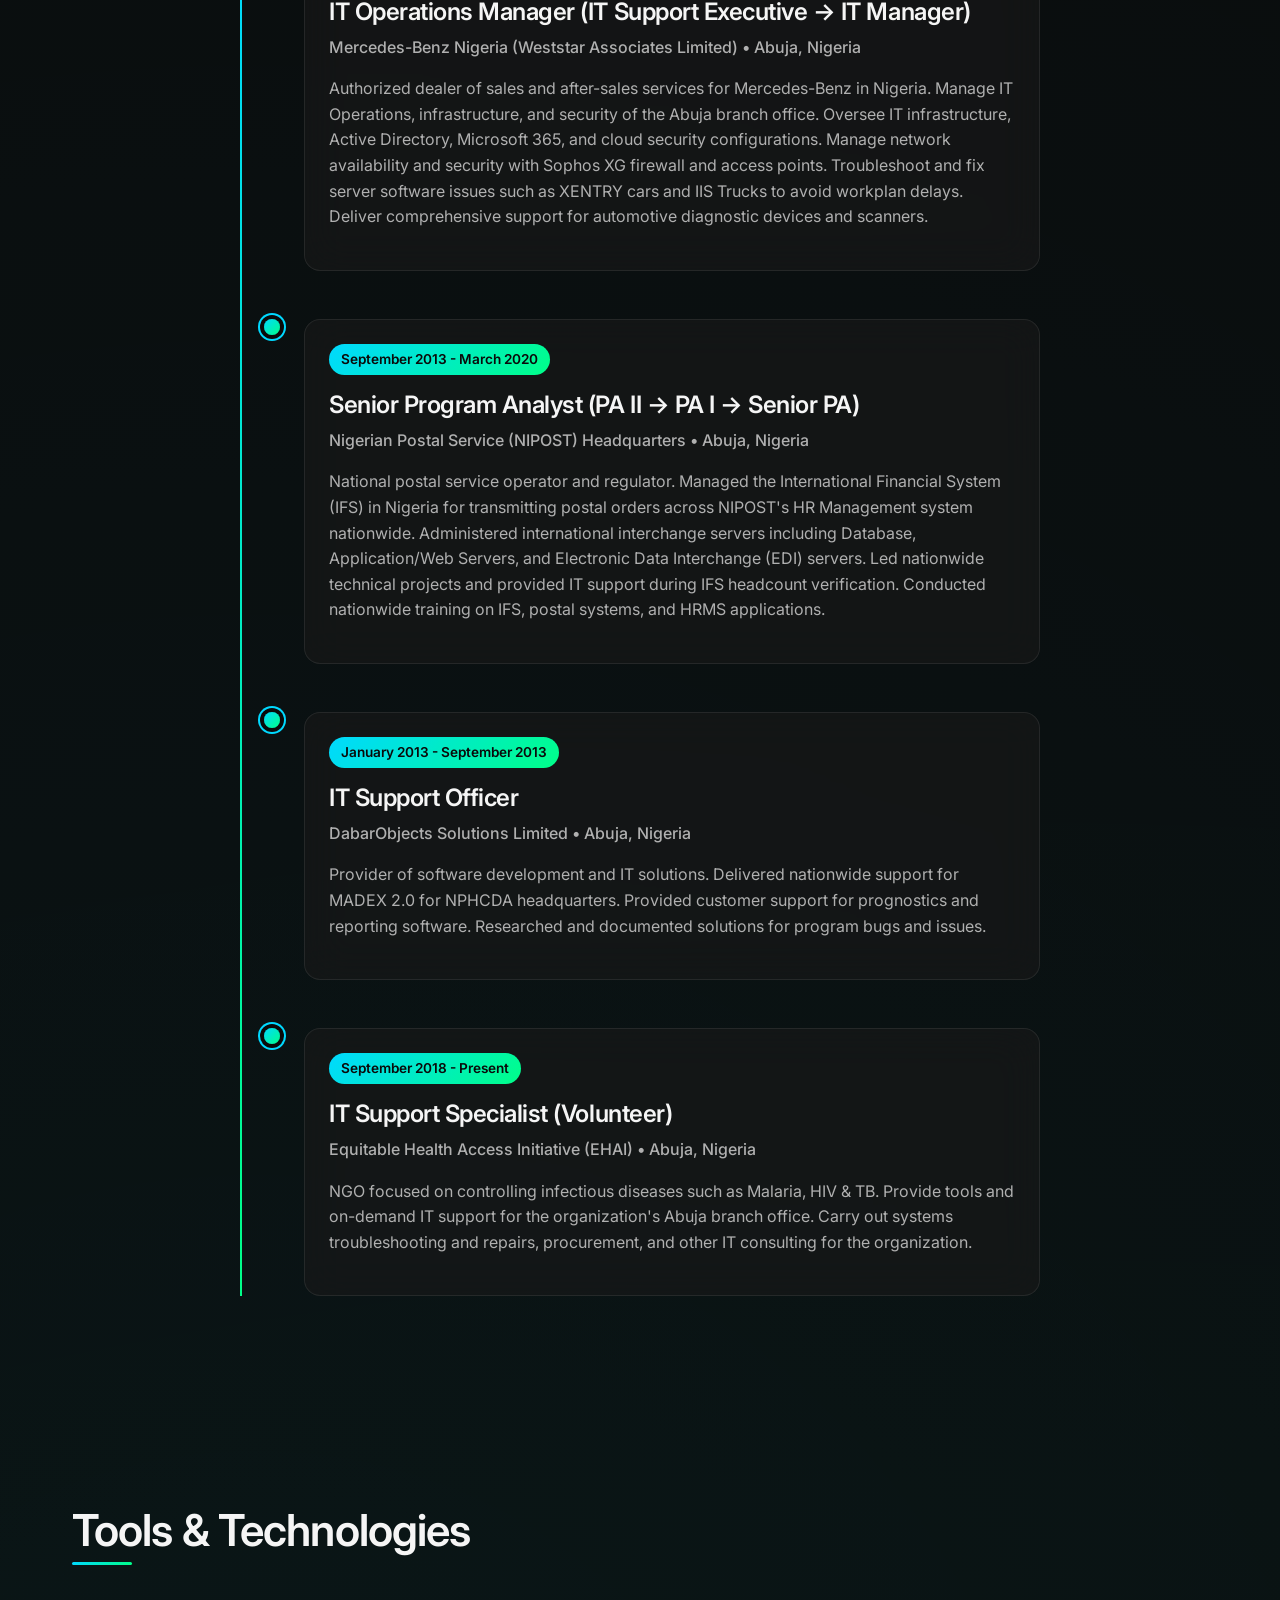
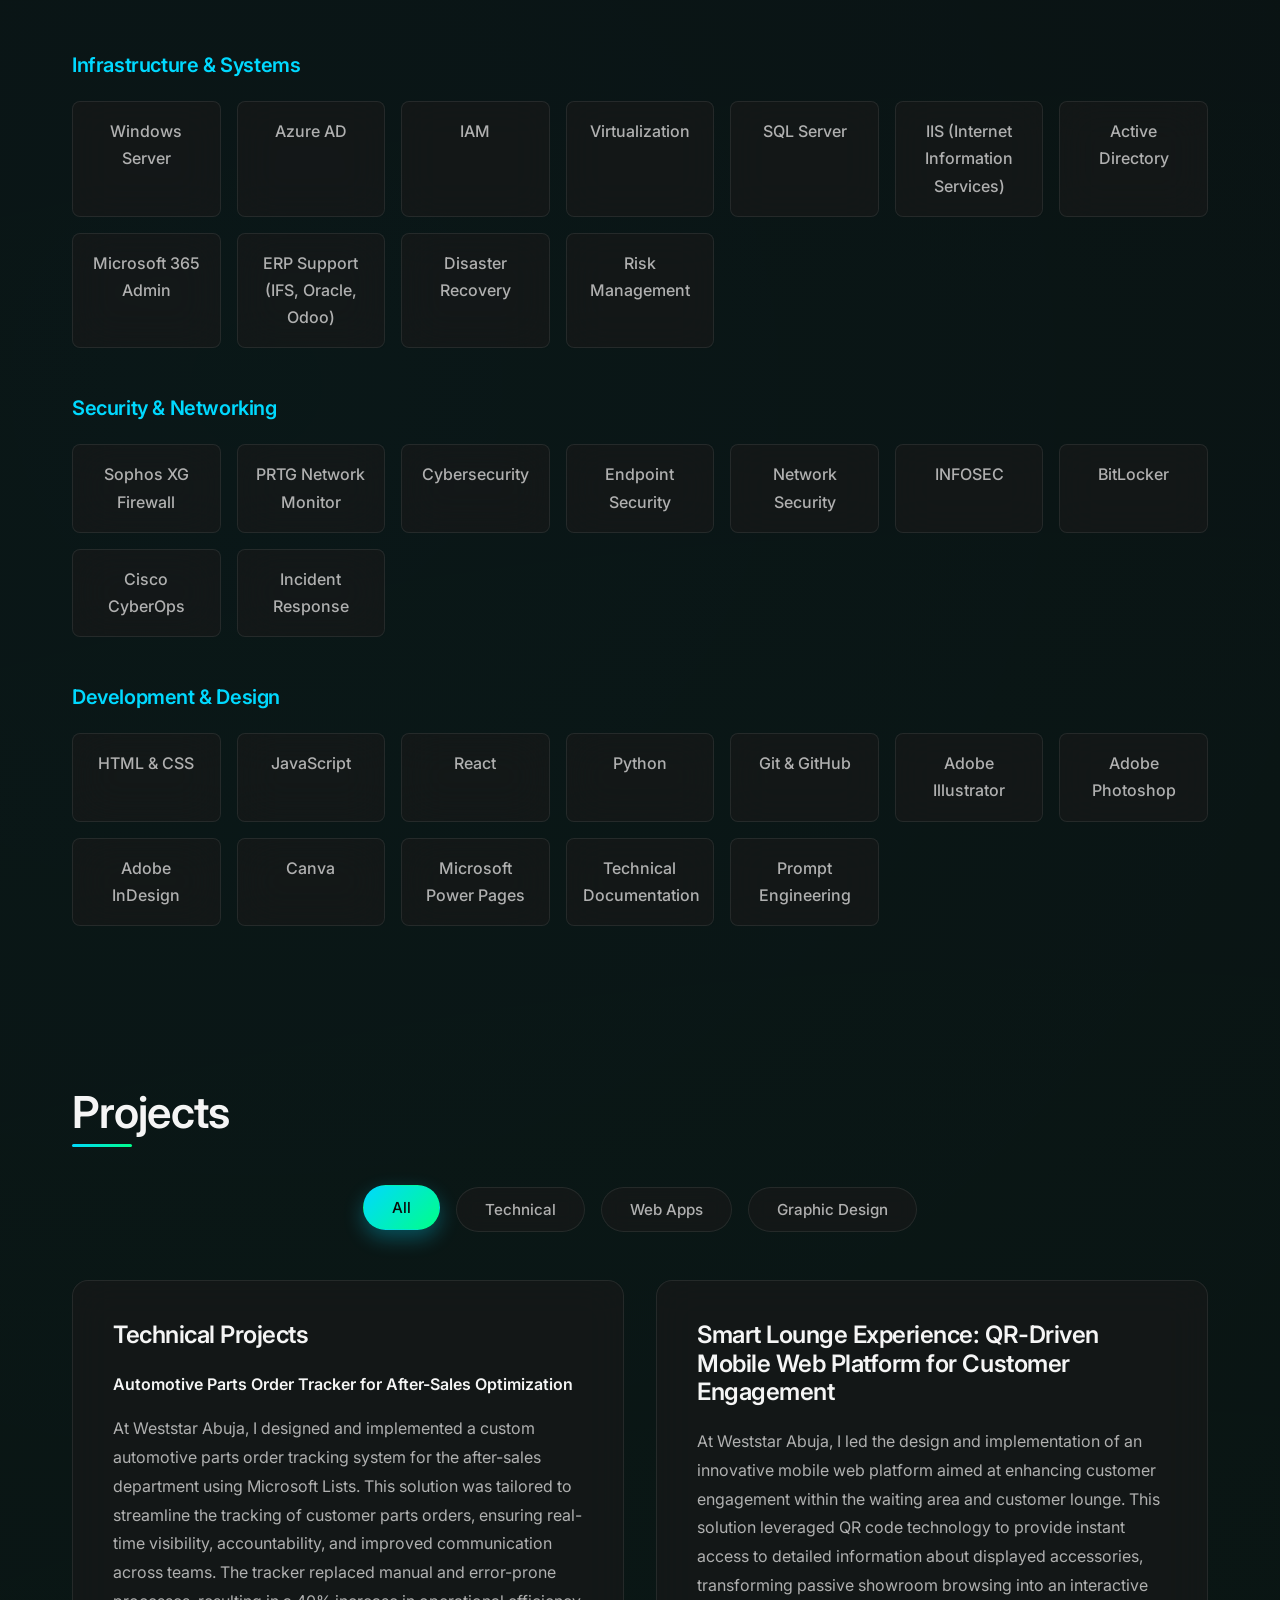
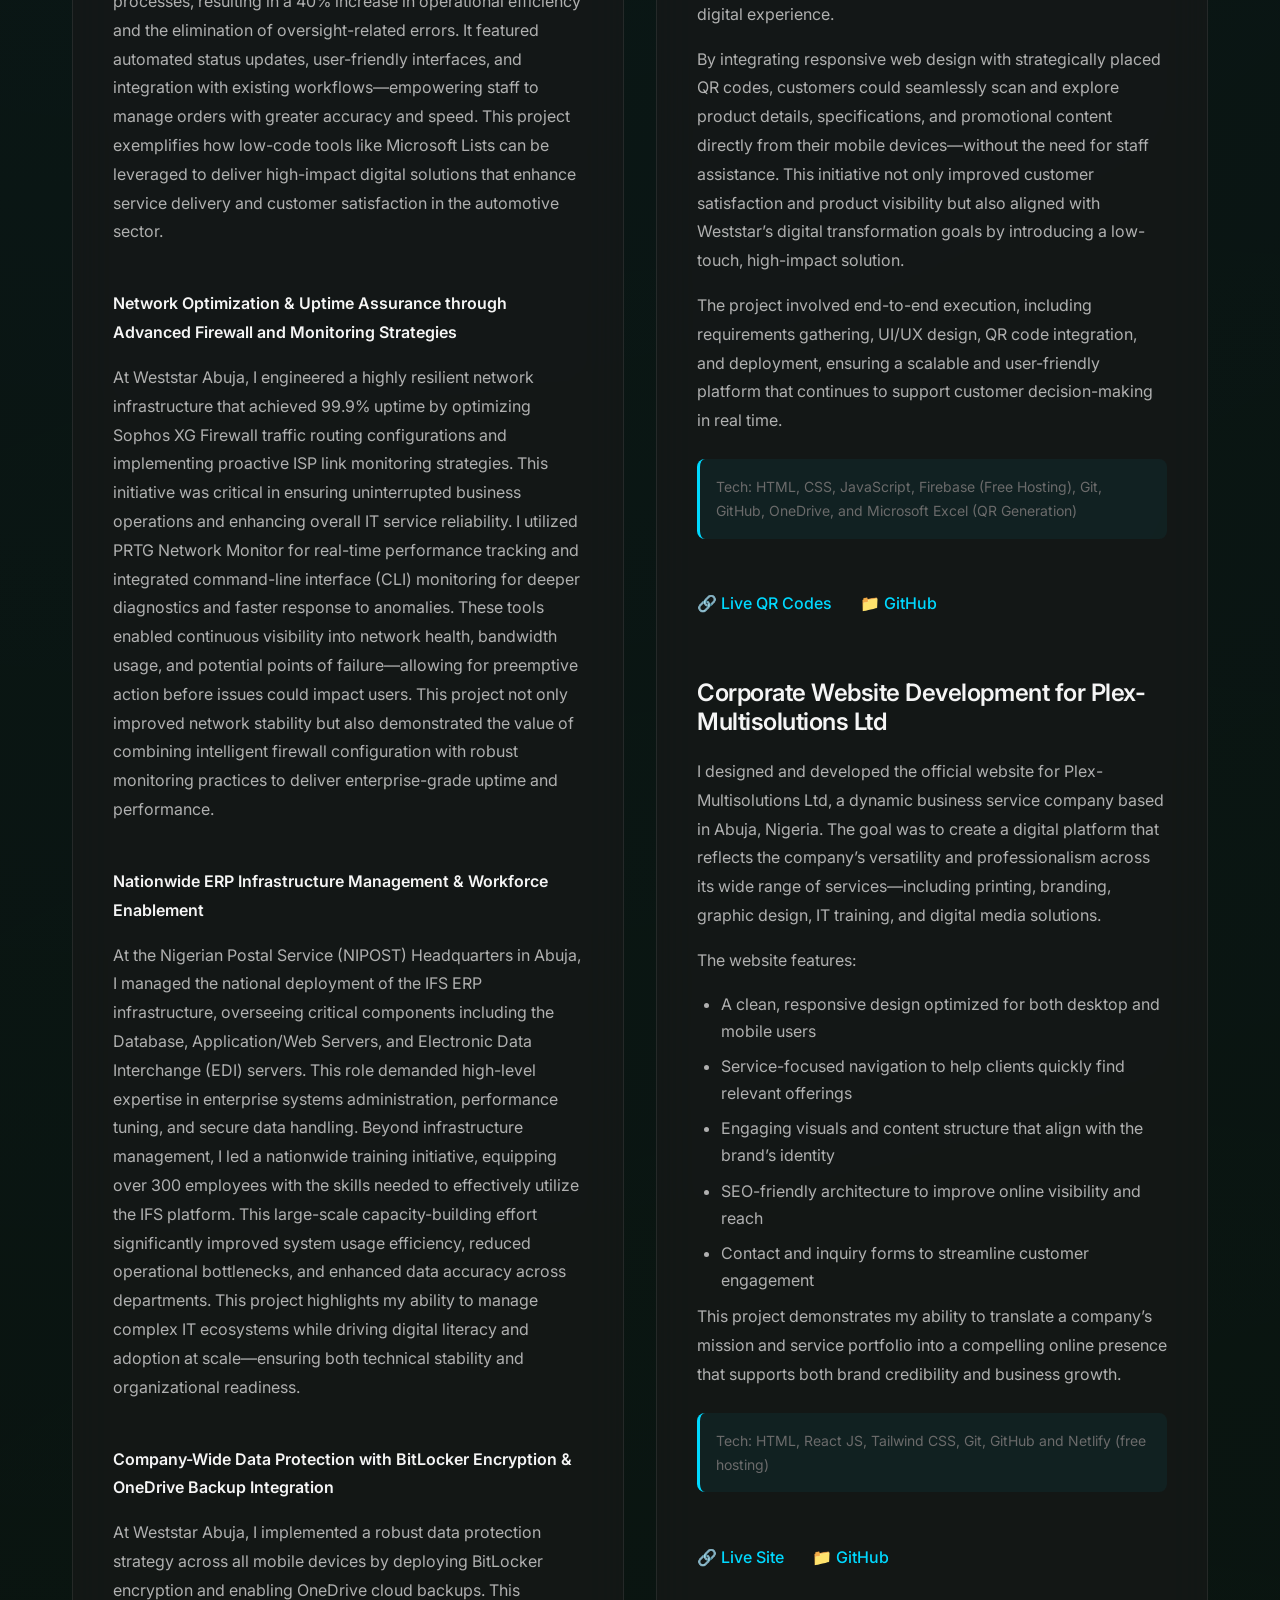
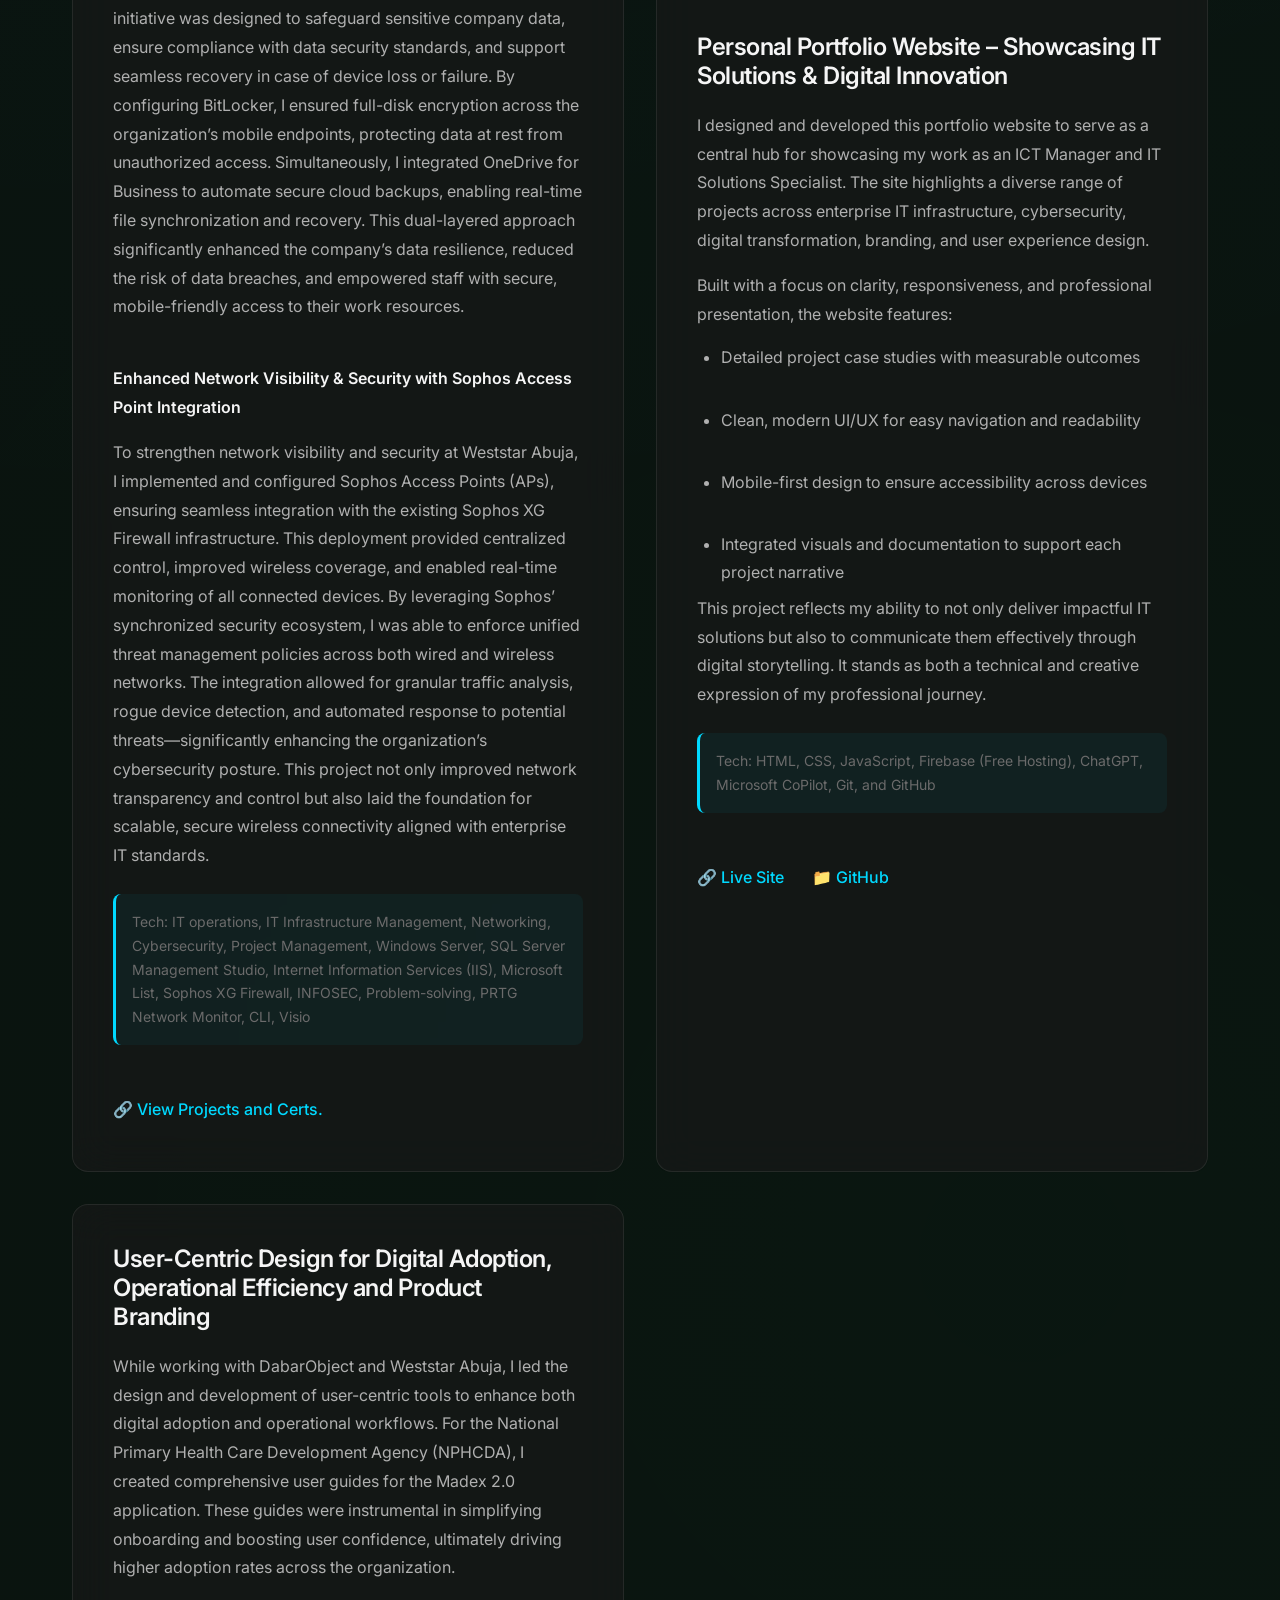
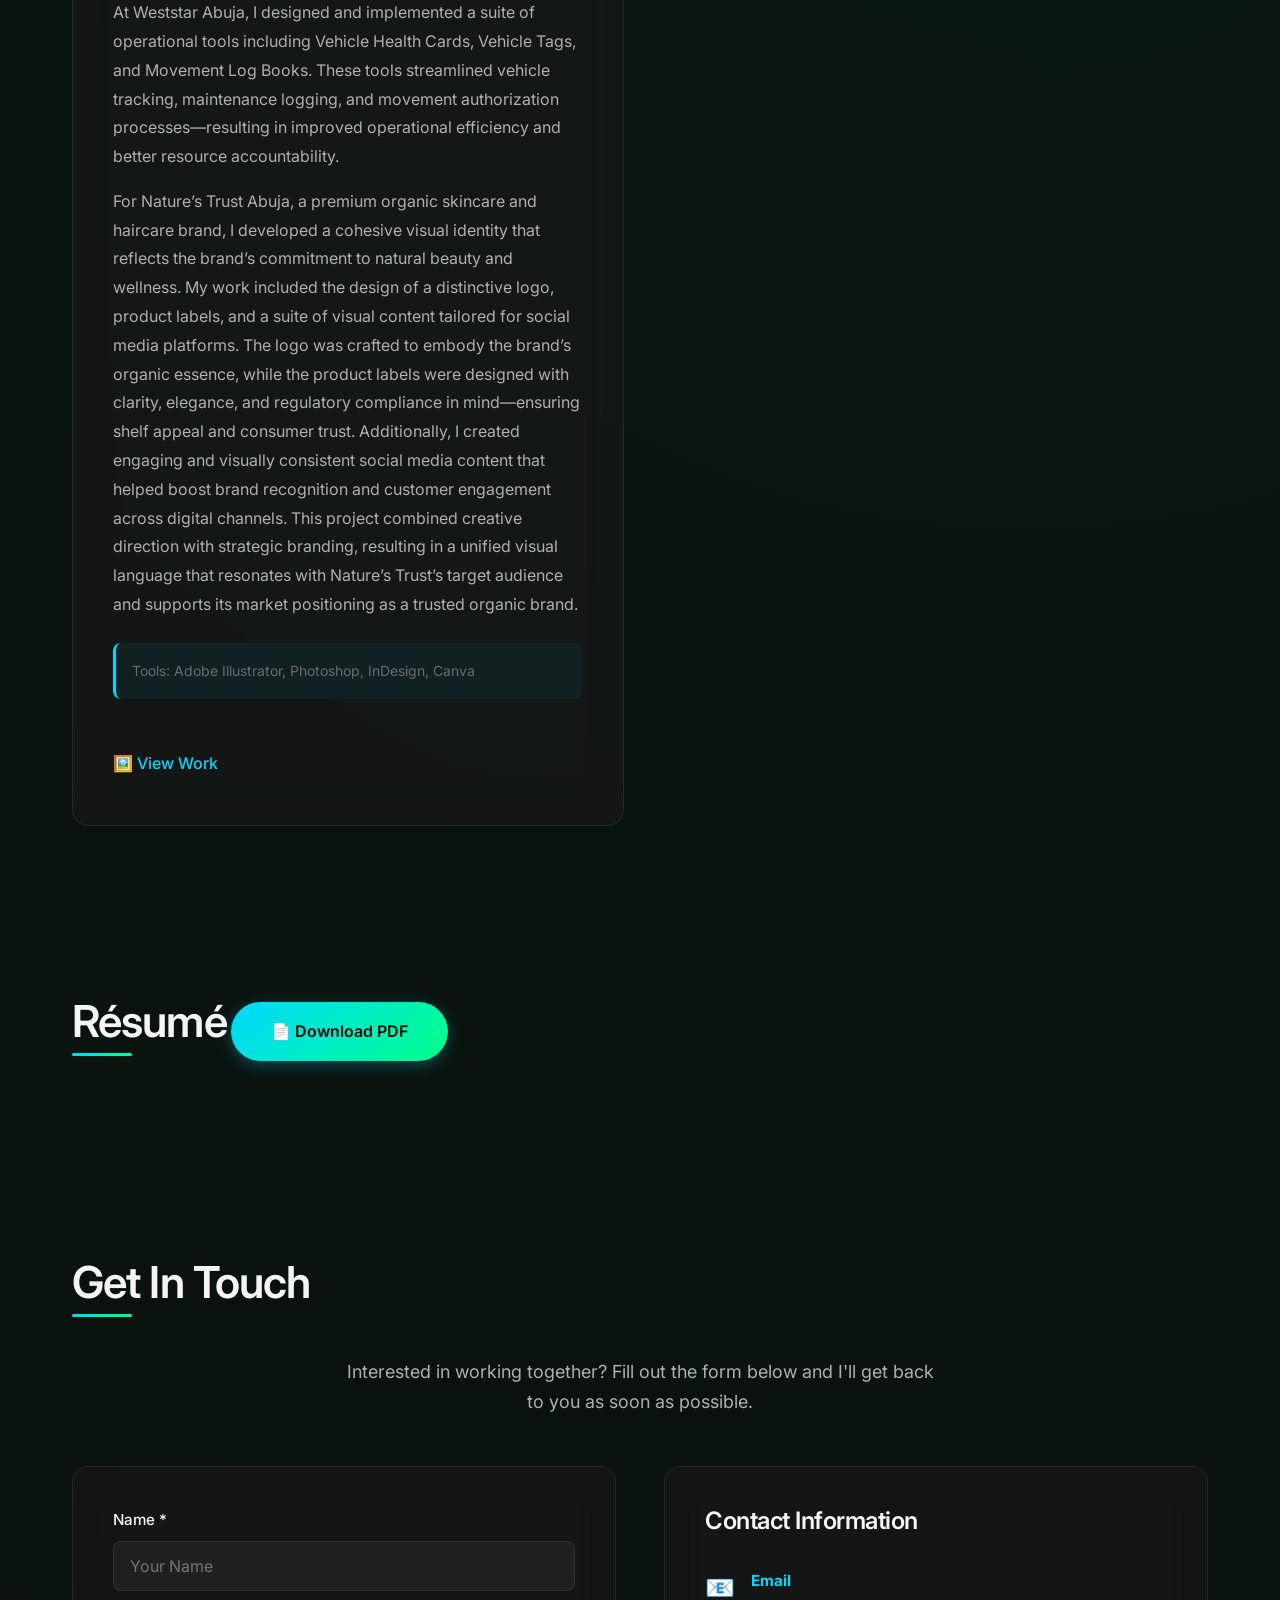
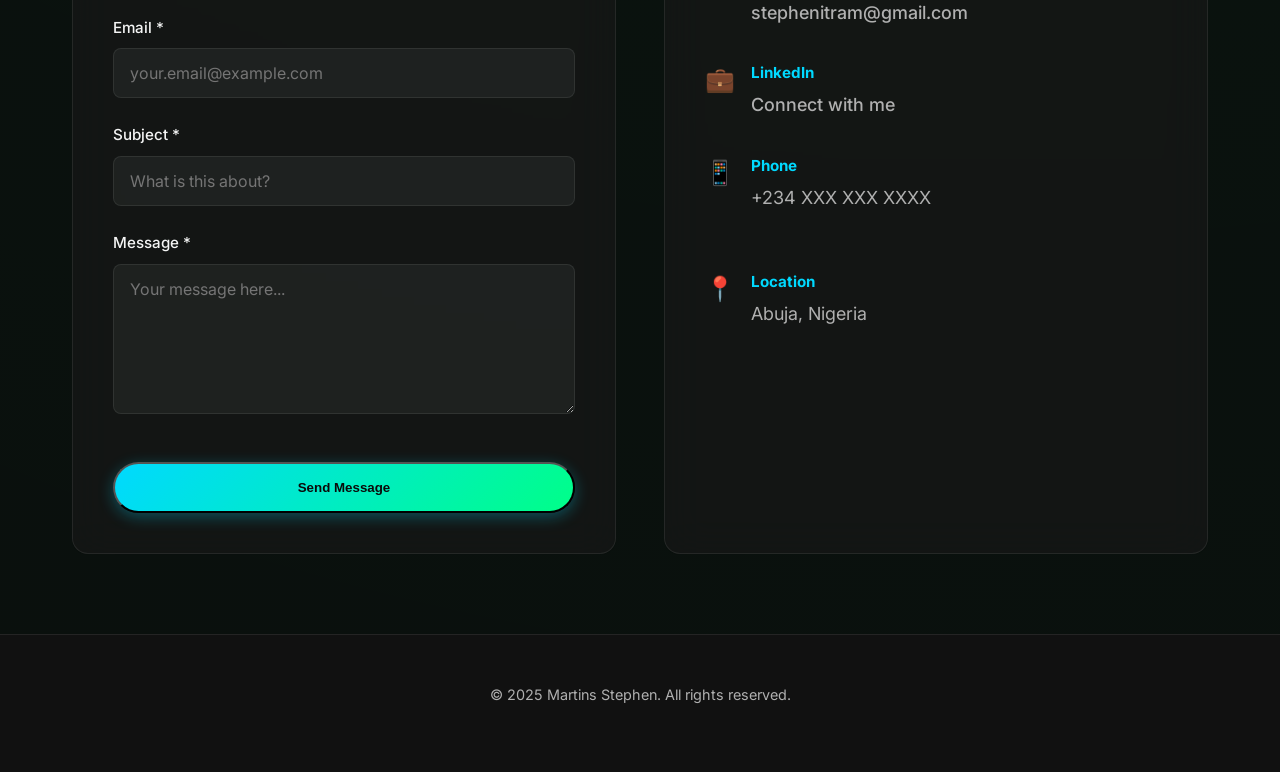
==== commit 46731785: "feat: add initial portfolio website with responsive layout, modern styling, and interactive JavaScri" ====
--- a/y/index.html
+++ b/y/index.html
@@ -1,67 +1,67 @@
 <!DOCTYPE html>
 <html lang="en" data-theme="dark">
-  <head>
-    <meta charset="UTF-8" />
-    <meta name="viewport" content="width=device-width, initial-scale=1.0" />
-    <title>Martins Stephen | Portfolio</title>
-    <link rel="preconnect" href="https://fonts.googleapis.com" />
-    <link rel="preconnect" href="https://fonts.gstatic.com" crossorigin />
-    <link
-      href="https://fonts.googleapis.com/css2?family=Inter:wght@300;400;600&display=swap"
-      rel="stylesheet"
-    />
-    <link rel="stylesheet" href="styles.css" />
-  </head>
-  <body>
-    <header>
-      <nav class="main-nav">
-        <div class="logo">
-          <a href="index.html">
-            <img src="logo.png" alt="logo" height="50px" width="100px" />
-          </a>
-        </div>
-        <ul class="nav-links">
-          <li><a href="#home">Home</a></li>
-          <li><a href="#about">About</a></li>
-          <li><a href="#projects">Projects</a></li>
-          <li><a href="#resume">Resume</a></li>
-          <li><a href="#contact">Contact</a></li>
-        </ul>
-        <div class="hamburger" id="hamburger">&#9776;</div>
-      </nav>
-    </header>
-
-    <div id="mobile-menu" class="mobile-menu">
-      <div class="close-btn" id="close-btn">&times;</div>
-      <ul>
+
+<head>
+  <meta charset="UTF-8" />
+  <meta name="viewport" content="width=device-width, initial-scale=1.0" />
+  <title>Martins Stephen | Portfolio</title>
+  <link rel="preconnect" href="https://fonts.googleapis.com" />
+  <link rel="preconnect" href="https://fonts.gstatic.com" crossorigin />
+  <link href="https://fonts.googleapis.com/css2?family=Inter:wght@300;400;600&display=swap" rel="stylesheet" />
+  <link rel="stylesheet" href="styles.css" />
+</head>
+
+<body>
+  <header>
+    <nav class="main-nav">
+      <div class="logo">
+        <a href="index.html">
+          <img src="logo.png" alt="logo" height="50px" width="100px" />
+        </a>
+      </div>
+      <ul class="nav-links">
         <li><a href="#home">Home</a></li>
         <li><a href="#about">About</a></li>
         <li><a href="#projects">Projects</a></li>
         <li><a href="#resume">Resume</a></li>
         <li><a href="#contact">Contact</a></li>
       </ul>
-    </div>
-    <div id="overlay" class="overlay"></div>
-
-    <section id="home" class="hero">
-      <h1>Martins Stephen</h1>
-      <p>
-        IT Operatons Manager | Technical Support Specialist | Cybersecurity
-        Analyst | Web & Graphic Designer
-      </p>
-    </section>
-
-    <section id="about" class="content">
-      <h2>About Me</h2>
-      <p>
-        I am an experienced IT professional with over a decade of expertise in
-        IT Operations, Technical Support, and Information Security. With a
-        strong focus on prolem-solving, systems support, and cybersecurity. I
-        have a proven track record of troubleshooting complex systems and
-        delivering exceptional technical support. I am eager to leverage my
-        broad skill set to contribute to impactful projects.
-      </p>
-      <div class="skills">
+      <div class="hamburger" id="hamburger">&#9776;</div>
+    </nav>
+  </header>
+
+  <div id="mobile-menu" class="mobile-menu">
+    <div class="close-btn" id="close-btn">&times;</div>
+    <ul>
+      <li><a href="#home">Home</a></li>
+      <li><a href="#about">About</a></li>
+      <li><a href="#projects">Projects</a></li>
+      <li><a href="#resume">Resume</a></li>
+      <li><a href="#contact">Contact</a></li>
+    </ul>
+  </div>
+  <div id="overlay" class="overlay"></div>
+
+  <section id="home" class="hero">
+    <h1>Martins Stephen</h1>
+    <p class="hero-subtitle">
+      IT Operations Manager • IT Support Specialist • System Administrator<br>
+      Cybersecurity Analyst • Web & Graphic Designer
+    </p>
+  </section>
+
+  <section id="about" class="content">
+    <h2>About Me</h2>
+    <p>
+      I am an experienced IT professional with over a decade of expertise in
+      IT Operations, Technical Support, and Information Security. With a
+      strong focus on problem-solving, systems support, and cybersecurity, I
+      have a proven track record of troubleshooting complex systems and
+      delivering exceptional technical support. I am eager to leverage my
+      broad skill set to contribute to impactful projects.
+    </p>
+    <div class="skills">
+      <div class="skill-category">
         <h3>Technical Skills</h3>
         <ul>
           <li>IT Operations</li>
@@ -73,6 +73,8 @@
           <li>Frontend Development</li>
           <li>Graphic Design</li>
         </ul>
+      </div>
+      <div class="skill-category">
         <h3>Soft Skills</h3>
         <ul>
           <li>Problem Solving</li>
@@ -81,358 +83,615 @@
           <li>Adaptability</li>
         </ul>
       </div>
-    </section>
-
-    <section id="projects" class="content">
-      <h2>Projects</h2>
-      <div class="filters">
-        <button onclick="filterProjects('all')">All</button>
-        <button onclick="filterProjects('technical')">Technical</button>
-        <button onclick="filterProjects('web')">Web Apps</button>
-        <button onclick="filterProjects('graphic')">Graphic Design</button>
-      </div>
-      <div class="project-grid">
-        <div class="project-card technical">
-          <h3>Technical Projects</h3>
+    </div>
+  </section>
+
+  <!-- Statistics Counter Section -->
+  <section id="stats" class="stats-section">
+    <div class="stats-container">
+      <div class="stat-item">
+        <div class="stat-number" data-target="12">0</div>
+        <div class="stat-label">Years Experience</div>
+      </div>
+      <div class="stat-item">
+        <div class="stat-number" data-target="30">0</div>
+        <div class="stat-label">Projects Completed</div>
+      </div>
+      <div class="stat-item">
+        <div class="stat-number" data-target="16">0</div>
+        <div class="stat-label">Certifications</div>
+      </div>
+      <div class="stat-item">
+        <div class="stat-number" data-target="50">0</div>
+        <div class="stat-label">Satisfied Clients</div>
+      </div>
+    </div>
+  </section>
+
+  <!-- Certifications Section -->
+  <section id="certifications" class="content">
+    <h2>Certifications & Education</h2>
+    <div class="cert-grid">
+      <div class="cert-card">
+        <div class="cert-icon">🎓</div>
+        <h3>Introduction to IT Asset Management (ITAM)</h3>
+        <p class="cert-issuer">LinkedIn Learning</p>
+        <p class="cert-date">Issued: September 2024</p>
+      </div>
+      <div class="cert-card">
+        <div class="cert-icon">🎓</div>
+        <h3>Green Digital Skills Certificate</h3>
+        <p class="cert-issuer">INCO Academy</p>
+        <p class="cert-date">Issued: March 2024</p>
+      </div>
+      <div class="cert-card">
+        <div class="cert-icon">🎓</div>
+        <h3>Prompt Engineering for ChatGPT</h3>
+        <p class="cert-issuer">Vanderbilt University</p>
+        <p class="cert-date">Issued: March 2024</p>
+      </div>
+      <div class="cert-card">
+        <div class="cert-icon">🎓</div>
+        <h3>Certified in Cybersecurity</h3>
+        <p class="cert-issuer">ISC2 (International Information System Security Certification Consortium)</p>
+        <p class="cert-date">Certified Professional</p>
+      </div>
+      <div class="cert-card">
+        <div class="cert-icon">🎓</div>
+        <h3>Career Essentials in Generative AI</h3>
+        <p class="cert-issuer">Microsoft and LinkedIn</p>
+        <p class="cert-date">Issued: July 2023</p>
+      </div>
+      <div class="cert-card">
+        <div class="cert-icon">🎓</div>
+        <h3>Information Systems Auditing, Controls and Assurance</h3>
+        <p class="cert-issuer">Hong Kong University of Science and Technology</p>
+        <p class="cert-date">Issued: July 2023</p>
+      </div>
+      <div class="cert-card">
+        <div class="cert-icon">🎓</div>
+        <h3>Microsoft Azure Fundamentals</h3>
+        <p class="cert-issuer">Microsoft (AZ-900)</p>
+        <p class="cert-date">Cloud Computing Certification</p>
+      </div>
+      <div class="cert-card">
+        <div class="cert-icon">🎓</div>
+        <h3>Microsoft 365 Essential Training for Administrators</h3>
+        <p class="cert-issuer">LinkedIn Learning</p>
+        <p class="cert-date">Issued: August 2022</p>
+      </div>
+      <div class="cert-card">
+        <div class="cert-icon">🎓</div>
+        <h3>Problem Solving Using Computational Thinking</h3>
+        <p class="cert-issuer">University of Michigan</p>
+        <p class="cert-date">Issued: March 2022</p>
+      </div>
+      <div class="cert-card">
+        <div class="cert-icon">🎓</div>
+        <h3>Healthcare IT Support Specialization</h3>
+        <p class="cert-issuer">Johns Hopkins University</p>
+        <p class="cert-date">Professional Certification</p>
+      </div>
+      <div class="cert-card">
+        <div class="cert-icon">🎓</div>
+        <h3>Customer Service: Problem Solving and Troubleshooting</h3>
+        <p class="cert-issuer">LinkedIn Learning</p>
+        <p class="cert-date">Issued: August 2021</p>
+      </div>
+      <div class="cert-card">
+        <div class="cert-icon">🎓</div>
+        <h3>Certified Network Security Specialist</h3>
+        <p class="cert-issuer">DefensifyOne</p>
+        <p class="cert-date">Network Security Certification</p>
+      </div>
+      <div class="cert-card">
+        <div class="cert-icon">🎓</div>
+        <h3>Cisco CyberOps Associate</h3>
+        <p class="cert-issuer">Cisco Networking Academy</p>
+        <p class="cert-date">Cybersecurity Operations</p>
+      </div>
+      <div class="cert-card">
+        <div class="cert-icon">🎓</div>
+        <h3>Windows 11 for IT Support: Advanced Troubleshooting</h3>
+        <p class="cert-issuer">LinkedIn Learning</p>
+        <p class="cert-date">Issued: August 2025</p>
+      </div>
+      <div class="cert-card">
+        <div class="cert-icon">🎓</div>
+        <h3>HSE 1 & 2</h3>
+        <p class="cert-issuer">Health, Safety & Environment</p>
+        <p class="cert-date">2024 - 2025</p>
+      </div>
+
+      <div class="cert-card">
+        <div class="cert-icon">🎓</div>
+        <h3>Bachelor of Science - Computer Science</h3>
+        <p class="cert-issuer">Ibrahim Badamasi Babangida University</p>
+        <p class="cert-date">Graduated: April 2011</p>
+      </div>
+    </div>
+  </section>
+
+  <!-- Experience Timeline Section -->
+  <section id="experience" class="content">
+    <h2>Professional Experience</h2>
+    <div class="timeline">
+      <div class="timeline-item">
+        <div class="timeline-dot"></div>
+        <div class="timeline-content">
+          <div class="timeline-date">March 2020 - Present</div>
+          <h3>IT Operations Manager (IT Support Executive → IT Manager)</h3>
+          <p class="timeline-company">Mercedes-Benz Nigeria (Weststar Associates Limited) • Abuja, Nigeria</p>
           <p>
-            <strong
-              >Automotive Parts Order Tracker for After-Sales
-              Optimization</strong
-            >
+            Authorized dealer of sales and after-sales services for Mercedes-Benz in Nigeria. Manage IT Operations,
+            infrastructure, and security of the Abuja branch office. Oversee IT infrastructure, Active Directory,
+            Microsoft 365, and cloud security configurations. Manage network availability and security with Sophos XG
+            firewall and access points. Troubleshoot and fix server software issues such as XENTRY cars and IIS Trucks
+            to avoid workplan delays. Deliver comprehensive support for automotive diagnostic devices and scanners.
           </p>
+        </div>
+      </div>
+      <div class="timeline-item">
+        <div class="timeline-dot"></div>
+        <div class="timeline-content">
+          <div class="timeline-date">September 2013 - March 2020</div>
+          <h3>Senior Program Analyst (PA II → PA I → Senior PA)</h3>
+          <p class="timeline-company">Nigerian Postal Service (NIPOST) Headquarters • Abuja, Nigeria</p>
           <p>
-            At Weststar Abuja, I designed and implemented a custom automotive
-            parts order tracking system for the after-sales department using
-            Microsoft Lists. This solution was tailored to streamline the
-            tracking of customer parts orders, ensuring real-time visibility,
-            accountability, and improved communication across teams. The tracker
-            replaced manual and error-prone processes, resulting in a 40%
-            increase in operational efficiency and the elimination of
-            oversight-related errors. It featured automated status updates,
-            user-friendly interfaces, and integration with existing
-            workflows—empowering staff to manage orders with greater accuracy
-            and speed. This project exemplifies how low-code tools like
-            Microsoft Lists can be leveraged to deliver high-impact digital
-            solutions that enhance service delivery and customer satisfaction in
-            the automotive sector.
+            National postal service operator and regulator. Managed the International Financial System (IFS) in Nigeria
+            for transmitting postal orders across NIPOST's HR Management system nationwide. Administered international
+            interchange servers including Database, Application/Web Servers, and Electronic Data Interchange (EDI)
+            servers. Led nationwide technical projects and provided IT support during IFS headcount verification.
+            Conducted nationwide training on IFS, postal systems, and HRMS applications.
           </p>
+        </div>
+      </div>
+      <div class="timeline-item">
+        <div class="timeline-dot"></div>
+        <div class="timeline-content">
+          <div class="timeline-date">January 2013 - September 2013</div>
+          <h3>IT Support Officer</h3>
+          <p class="timeline-company">DabarObjects Solutions Limited • Abuja, Nigeria</p>
+          <p>
+            Provider of software development and IT solutions. Delivered nationwide support for MADEX 2.0 for NPHCDA
+            headquarters. Provided customer support for prognostics and reporting software. Researched and documented
+            solutions for program bugs and issues.
+          </p>
+        </div>
+      </div>
+      <div class="timeline-item">
+        <div class="timeline-dot"></div>
+        <div class="timeline-content">
+          <div class="timeline-date">September 2018 - Present</div>
+          <h3>IT Support Specialist (Volunteer)</h3>
+          <p class="timeline-company">Equitable Health Access Initiative (EHAI) • Abuja, Nigeria</p>
+          <p>
+            NGO focused on controlling infectious diseases such as Malaria, HIV & TB. Provide tools and on-demand IT
+            support for the organization's Abuja branch office. Carry out systems troubleshooting and repairs,
+            procurement, and other IT consulting for the organization.
+          </p>
+        </div>
+      </div>
+    </div>
+  </section>
+
+  <!-- Tools & Technologies Section -->
+  <section id="technologies" class="content">
+    <h2>Tools & Technologies</h2>
+    <div class="tech-categories">
+      <div class="tech-category">
+        <h3>Infrastructure & Systems</h3>
+        <div class="tech-grid">
+          <div class="tech-item">Windows Server</div>
+          <div class="tech-item">Azure AD</div>
+          <div class="tech-item">IAM</div>
+          <div class="tech-item">Virtualization</div>
+          <div class="tech-item">SQL Server</div>
+          <div class="tech-item">IIS (Internet Information Services)</div>
+          <div class="tech-item">Active Directory</div>
+          <div class="tech-item">Microsoft 365 Admin</div>
+          <div class="tech-item">ERP Support (IFS, Oracle, Odoo)</div>
+          <div class="tech-item">Disaster Recovery</div>
+          <div class="tech-item">Risk Management</div>
+        </div>
+      </div>
+      <div class="tech-category">
+        <h3>Security & Networking</h3>
+        <div class="tech-grid">
+          <div class="tech-item">Sophos XG Firewall</div>
+          <div class="tech-item">PRTG Network Monitor</div>
+          <div class="tech-item">Cybersecurity</div>
+          <div class="tech-item">Endpoint Security</div>
+          <div class="tech-item">Network Security</div>
+          <div class="tech-item">INFOSEC</div>
+          <div class="tech-item">BitLocker</div>
+          <div class="tech-item">Cisco CyberOps</div>
+          <div class="tech-item">Incident Response</div>
+        </div>
+      </div>
+      <div class="tech-category">
+        <h3>Development & Design</h3>
+        <div class="tech-grid">
+          <div class="tech-item">HTML & CSS</div>
+          <div class="tech-item">JavaScript</div>
+          <div class="tech-item">React</div>
+          <div class="tech-item">Python</div>
+          <div class="tech-item">Git & GitHub</div>
+          <div class="tech-item">Adobe Illustrator</div>
+          <div class="tech-item">Adobe Photoshop</div>
+          <div class="tech-item">Adobe InDesign</div>
+          <div class="tech-item">Canva</div>
+          <div class="tech-item">Microsoft Power Pages</div>
+          <div class="tech-item">Technical Documentation</div>
+          <div class="tech-item">Prompt Engineering</div>
+        </div>
+      </div>
+    </div>
+  </section>
+
+  <section id="projects" class="content">
+    <h2>Projects</h2>
+    <div class="filters">
+      <button onclick="filterProjects('all')">All</button>
+      <button onclick="filterProjects('technical')">Technical</button>
+      <button onclick="filterProjects('web')">Web Apps</button>
+      <button onclick="filterProjects('graphic')">Graphic Design</button>
+    </div>
+    <div class="project-grid">
+      <div class="project-card technical">
+        <h3>Technical Projects</h3>
+        <p>
+          <strong>Automotive Parts Order Tracker for After-Sales
+            Optimization</strong>
+        </p>
+        <p>
+          At Weststar Abuja, I designed and implemented a custom automotive
+          parts order tracking system for the after-sales department using
+          Microsoft Lists. This solution was tailored to streamline the
+          tracking of customer parts orders, ensuring real-time visibility,
+          accountability, and improved communication across teams. The tracker
+          replaced manual and error-prone processes, resulting in a 40%
+          increase in operational efficiency and the elimination of
+          oversight-related errors. It featured automated status updates,
+          user-friendly interfaces, and integration with existing
+          workflows—empowering staff to manage orders with greater accuracy
+          and speed. This project exemplifies how low-code tools like
+          Microsoft Lists can be leveraged to deliver high-impact digital
+          solutions that enhance service delivery and customer satisfaction in
+          the automotive sector.
+        </p>
+        <br />
+        <p>
+          <strong>Network Optimization & Uptime Assurance through Advanced Firewall
+            and Monitoring Strategies</strong>
+        </p>
+        <p>
+          At Weststar Abuja, I engineered a highly resilient network
+          infrastructure that achieved 99.9% uptime by optimizing Sophos XG
+          Firewall traffic routing configurations and implementing proactive
+          ISP link monitoring strategies. This initiative was critical in
+          ensuring uninterrupted business operations and enhancing overall IT
+          service reliability. I utilized PRTG Network Monitor for real-time
+          performance tracking and integrated command-line interface (CLI)
+          monitoring for deeper diagnostics and faster response to anomalies.
+          These tools enabled continuous visibility into network health,
+          bandwidth usage, and potential points of failure—allowing for
+          preemptive action before issues could impact users. This project not
+          only improved network stability but also demonstrated the value of
+          combining intelligent firewall configuration with robust monitoring
+          practices to deliver enterprise-grade uptime and performance.
+        </p>
+        <br />
+        <p>
+          <strong>Nationwide ERP Infrastructure Management & Workforce
+            Enablement</strong>
+        </p>
+        <p>
+          At the Nigerian Postal Service (NIPOST) Headquarters in Abuja, I
+          managed the national deployment of the IFS ERP infrastructure,
+          overseeing critical components including the Database,
+          Application/Web Servers, and Electronic Data Interchange (EDI)
+          servers. This role demanded high-level expertise in enterprise
+          systems administration, performance tuning, and secure data
+          handling. Beyond infrastructure management, I led a nationwide
+          training initiative, equipping over 300 employees with the skills
+          needed to effectively utilize the IFS platform. This large-scale
+          capacity-building effort significantly improved system usage
+          efficiency, reduced operational bottlenecks, and enhanced data
+          accuracy across departments. This project highlights my ability to
+          manage complex IT ecosystems while driving digital literacy and
+          adoption at scale—ensuring both technical stability and
+          organizational readiness.
+        </p>
+        <br />
+        <p>
+          <strong>Company-Wide Data Protection with BitLocker Encryption & OneDrive
+            Backup Integration</strong>
+        </p>
+        <p>
+          At Weststar Abuja, I implemented a robust data protection strategy
+          across all mobile devices by deploying BitLocker encryption and
+          enabling OneDrive cloud backups. This initiative was designed to
+          safeguard sensitive company data, ensure compliance with data
+          security standards, and support seamless recovery in case of device
+          loss or failure. By configuring BitLocker, I ensured full-disk
+          encryption across the organization’s mobile endpoints, protecting
+          data at rest from unauthorized access. Simultaneously, I integrated
+          OneDrive for Business to automate secure cloud backups, enabling
+          real-time file synchronization and recovery. This dual-layered
+          approach significantly enhanced the company’s data resilience,
+          reduced the risk of data breaches, and empowered staff with secure,
+          mobile-friendly access to their work resources.
+        </p>
+        <br />
+        <p>
+          <strong>Enhanced Network Visibility & Security with Sophos Access Point
+            Integration</strong>
+        </p>
+        <p>
+          To strengthen network visibility and security at Weststar Abuja, I
+          implemented and configured Sophos Access Points (APs), ensuring
+          seamless integration with the existing Sophos XG Firewall
+          infrastructure. This deployment provided centralized control,
+          improved wireless coverage, and enabled real-time monitoring of all
+          connected devices. By leveraging Sophos’ synchronized security
+          ecosystem, I was able to enforce unified threat management policies
+          across both wired and wireless networks. The integration allowed for
+          granular traffic analysis, rogue device detection, and automated
+          response to potential threats—significantly enhancing the
+          organization’s cybersecurity posture. This project not only improved
+          network transparency and control but also laid the foundation for
+          scalable, secure wireless connectivity aligned with enterprise IT
+          standards.
+        </p>
+        <small>Tech: IT operations, IT Infrastructure Management, Networking,
+          Cybersecurity, Project Management, Windows Server, SQL Server
+          Management Studio, Internet Information Services (IIS), Microsoft
+          List, Sophos XG Firewall, INFOSEC, Problem-solving, PRTG Network
+          Monitor, CLI, Visio</small><br />
+        <a href="#">🔗 View Projects and Certs.</a>
+      </div>
+      <div class="project-card web">
+        <h3>
+          Smart Lounge Experience: QR-Driven Mobile Web Platform for Customer
+          Engagement
+        </h3>
+        <p>
+          At Weststar Abuja, I led the design and implementation of an
+          innovative mobile web platform aimed at enhancing customer
+          engagement within the waiting area and customer lounge. This
+          solution leveraged QR code technology to provide instant access to
+          detailed information about displayed accessories, transforming
+          passive showroom browsing into an interactive digital experience.
+        </p>
+        <p>
+          By integrating responsive web design with strategically placed QR
+          codes, customers could seamlessly scan and explore product details,
+          specifications, and promotional content directly from their mobile
+          devices—without the need for staff assistance. This initiative not
+          only improved customer satisfaction and product visibility but also
+          aligned with Weststar’s digital transformation goals by introducing
+          a low-touch, high-impact solution.
+        </p>
+        <p>
+          The project involved end-to-end execution, including requirements
+          gathering, UI/UX design, QR code integration, and deployment,
+          ensuring a scalable and user-friendly platform that continues to
+          support customer decision-making in real time.
+        </p>
+        <small>Tech: HTML, CSS, JavaScript, Firebase (Free Hosting), Git, GitHub,
+          OneDrive, and Microsoft Excel (QR Generation)</small><br />
+        <a href="https://1drv.ms/b/c/dde8affe1dca80a5/EQ_vQmjn3dZOgqVSysuDQtYBi2Aq7QFExULJUoAHnKVVCw?e=XBfGvd"
+          target="_blank">🔗 Live QR Codes</a>
+        <a href="https://github.com/stephenitram/mercedes-product-catalog.git" target="_blank">📁 GitHub</a>
+        <br />
+        <br />
+        <br />
+        <h3>Corporate Website Development for Plex-Multisolutions Ltd</h3>
+        <p>
+          I designed and developed the official website for
+          Plex-Multisolutions Ltd, a dynamic business service company based in
+          Abuja, Nigeria. The goal was to create a digital platform that
+          reflects the company’s versatility and professionalism across its
+          wide range of services—including printing, branding, graphic design,
+          IT training, and digital media solutions.
+        </p>
+        <p>The website features:</p>
+        <ul>
+          <li>
+            A clean, responsive design optimized for both desktop and mobile
+            users
+          </li>
+          <li>
+            Service-focused navigation to help clients quickly find relevant
+            offerings
+          </li>
+          <li>
+            Engaging visuals and content structure that align with the brand’s
+            identity
+          </li>
+          <li>
+            SEO-friendly architecture to improve online visibility and reach
+          </li>
+          <li>Contact and inquiry forms to streamline customer engagement</li>
+        </ul>
+        <p>
+          This project demonstrates my ability to translate a company’s
+          mission and service portfolio into a compelling online presence that
+          supports both brand credibility and business growth.
+        </p>
+        <small>Tech: HTML, React JS, Tailwind CSS, Git, GitHub and Netlify (free
+          hosting)</small><br />
+        <a href="https://plex-multisolutions.netlify.app/" target="_blank">🔗 Live Site</a>
+        <a href="https://github.com/stephenitram/plex-multisolutions.git" target="_blank">📁 GitHub</a>
+        <br />
+        <br />
+        <br />
+        <h3>
+          Personal Portfolio Website – Showcasing IT Solutions & Digital
+          Innovation
+        </h3>
+        <p>
+          I designed and developed this portfolio website to serve as a
+          central hub for showcasing my work as an ICT Manager and IT
+          Solutions Specialist. The site highlights a diverse range of
+          projects across enterprise IT infrastructure, cybersecurity, digital
+          transformation, branding, and user experience design.
+        </p>
+        <p>
+          Built with a focus on clarity, responsiveness, and professional
+          presentation, the website features:
+        </p>
+        <ul>
+          <li>Detailed project case studies with measurable outcomes</li>
           <br />
-          <p>
-            <strong
-              >Network Optimization & Uptime Assurance through Advanced Firewall
-              and Monitoring Strategies</strong
-            >
-          </p>
-          <p>
-            At Weststar Abuja, I engineered a highly resilient network
-            infrastructure that achieved 99.9% uptime by optimizing Sophos XG
-            Firewall traffic routing configurations and implementing proactive
-            ISP link monitoring strategies. This initiative was critical in
-            ensuring uninterrupted business operations and enhancing overall IT
-            service reliability. I utilized PRTG Network Monitor for real-time
-            performance tracking and integrated command-line interface (CLI)
-            monitoring for deeper diagnostics and faster response to anomalies.
-            These tools enabled continuous visibility into network health,
-            bandwidth usage, and potential points of failure—allowing for
-            preemptive action before issues could impact users. This project not
-            only improved network stability but also demonstrated the value of
-            combining intelligent firewall configuration with robust monitoring
-            practices to deliver enterprise-grade uptime and performance.
-          </p>
+          <li>Clean, modern UI/UX for easy navigation and readability</li>
           <br />
-          <p>
-            <strong
-              >Nationwide ERP Infrastructure Management & Workforce
-              Enablement</strong
-            >
-          </p>
-          <p>
-            At the Nigerian Postal Service (NIPOST) Headquarters in Abuja, I
-            managed the national deployment of the IFS ERP infrastructure,
-            overseeing critical components including the Database,
-            Application/Web Servers, and Electronic Data Interchange (EDI)
-            servers. This role demanded high-level expertise in enterprise
-            systems administration, performance tuning, and secure data
-            handling. Beyond infrastructure management, I led a nationwide
-            training initiative, equipping over 300 employees with the skills
-            needed to effectively utilize the IFS platform. This large-scale
-            capacity-building effort significantly improved system usage
-            efficiency, reduced operational bottlenecks, and enhanced data
-            accuracy across departments. This project highlights my ability to
-            manage complex IT ecosystems while driving digital literacy and
-            adoption at scale—ensuring both technical stability and
-            organizational readiness.
-          </p>
+          <li>Mobile-first design to ensure accessibility across devices</li>
           <br />
-          <p>
-            <strong
-              >Company-Wide Data Protection with BitLocker Encryption & OneDrive
-              Backup Integration</strong
-            >
-          </p>
-          <p>
-            At Weststar Abuja, I implemented a robust data protection strategy
-            across all mobile devices by deploying BitLocker encryption and
-            enabling OneDrive cloud backups. This initiative was designed to
-            safeguard sensitive company data, ensure compliance with data
-            security standards, and support seamless recovery in case of device
-            loss or failure. By configuring BitLocker, I ensured full-disk
-            encryption across the organization’s mobile endpoints, protecting
-            data at rest from unauthorized access. Simultaneously, I integrated
-            OneDrive for Business to automate secure cloud backups, enabling
-            real-time file synchronization and recovery. This dual-layered
-            approach significantly enhanced the company’s data resilience,
-            reduced the risk of data breaches, and empowered staff with secure,
-            mobile-friendly access to their work resources.
-          </p>
-          <br />
-          <p>
-            <strong
-              >Enhanced Network Visibility & Security with Sophos Access Point
-              Integration</strong
-            >
-          </p>
-          <p>
-            To strengthen network visibility and security at Weststar Abuja, I
-            implemented and configured Sophos Access Points (APs), ensuring
-            seamless integration with the existing Sophos XG Firewall
-            infrastructure. This deployment provided centralized control,
-            improved wireless coverage, and enabled real-time monitoring of all
-            connected devices. By leveraging Sophos’ synchronized security
-            ecosystem, I was able to enforce unified threat management policies
-            across both wired and wireless networks. The integration allowed for
-            granular traffic analysis, rogue device detection, and automated
-            response to potential threats—significantly enhancing the
-            organization’s cybersecurity posture. This project not only improved
-            network transparency and control but also laid the foundation for
-            scalable, secure wireless connectivity aligned with enterprise IT
-            standards.
-          </p>
-          <small
-            >Tech: IT operations, IT Infrastructure Management, Networking,
-            Cybersecurity, Project Management, Windows Server, SQL Server
-            Management Studio, Internet Information Services (IIS), Microsoft
-            List, Sophos XG Firewall, INFOSEC, Problem-solving, PRTG Network
-            Monitor, CLI, Visio</small
-          ><br />
-          <a href="#">🔗 View Projects and Certs.</a>
-        </div>
-        <div class="project-card web">
-          <h3>
-            Smart Lounge Experience: QR-Driven Mobile Web Platform for Customer
-            Engagement
-          </h3>
-          <p>
-            At Weststar Abuja, I led the designed and implementation of an
-            innovative mobile web platform aimed at enhancing customer
-            engagement within the waiting area and customer lounge. This
-            solution leveraged QR code technology to provide instant access to
-            detailed information about displayed accessories, transforming
-            passive showroom browsing into an interactive digital experience.
-          </p>
-          <p>
-            By integrating responsive web design with strategically placed QR
-            codes, customers could seamlessly scan and explore product details,
-            specifications, and promotional content directly from their mobile
-            devices—without the need for staff assistance. This initiative not
-            only improved customer satisfaction and product visibility but also
-            aligned with Weststar’s digital transformation goals by introducing
-            a low-touch, high-impact solution.
-          </p>
-          <p>
-            The project involved end-to-end execution, including requirements
-            gathering, UI/UX design, QR code integration, and deployment,
-            ensuring a scalable and user-friendly platform that continues to
-            support customer decision-making in real time.
-          </p>
-          <small
-            >Tech: HTML, CSS, JavaScript, Firebase (Free Hosting), Git, GitHub,
-            OneDrive, and Microsoft Excel (QR Generation)</small
-          ><br />
-          <a
-            href="https://1drv.ms/b/c/dde8affe1dca80a5/EQ_vQmjn3dZOgqVSysuDQtYBi2Aq7QFExULJUoAHnKVVCw?e=XBfGvd"
-            target="_blank"
-            >🔗 Live QR Codes</a
-          >
-          <a
-            href="https://github.com/stephenitram/mercedes-product-catalog.git"
-            target="_blank"
-            >📁 GitHub</a
-          >
-          <br />
-          <br />
-          <br />
-          <h3>Corporate Website Development for Plex-Multisolutions Ltd</h3>
-          <p>
-            I designed and developed the official website for
-            Plex-Multisolutions Ltd, a dynamic business service company based in
-            Abuja, Nigeria. The goal was to create a digital platform that
-            reflects the company’s versatility and professionalism across its
-            wide range of services—including printing, branding, graphic design,
-            IT training, and digital media solutions.
-          </p>
-          <p>The website features:</p>
-          <ul>
-            <li>
-              A clean, responsive design optimized for both desktop and mobile
-              users
-            </li>
-            <li>
-              Service-focused navigation to help clients quickly find relevant
-              offerings
-            </li>
-            <li>
-              Engaging visuals and content structure that align with the brand’s
-              identity
-            </li>
-            <li>
-              SEO-friendly architecture to improve online visibility and reach
-            </li>
-            <li>Contact and inquiry forms to streamline customer engagement</li>
-          </ul>
-          <p>
-            This project demonstrates my ability to translate a company’s
-            mission and service portfolio into a compelling online presence that
-            supports both brand credibility and business growth.
-          </p>
-          <small
-            >Tech: HTML, React JS, Tailwind CSS, Git, GitHub and Netlify (free
-            hosting)</small
-          ><br />
-          <a href="https://plex-multisolutions.netlify.app/" target="_blank"
-            >🔗 Live Site</a
-          >
-          <a
-            href="https://github.com/stephenitram/plex-multisolutions.git"
-            target="_blank"
-            >📁 GitHub</a
-          >
-          <br />
-          <br />
-          <br />
-          <h3>
-            Personal Portfolio Website – Showcasing IT Solutions & Digital
-            Innovation
-          </h3>
-          <p>
-            I designed and developed this portfolio website to serve as a
-            central hub for showcasing my work as an ICT Manager and IT
-            Solutions Specialist. The site highlights a diverse range of
-            projects across enterprise IT infrastructure, cybersecurity, digital
-            transformation, branding, and user experience design.
-          </p>
-          <p>
-            Built with a focus on clarity, responsiveness, and professional
-            presentation, the website features:
-          </p>
-          <ul>
-            <li>Detailed project case studies with measurable outcomes</li>
-            <br />
-            <li>Clean, modern UI/UX for easy navigation and readability</li>
-            <br />
-            <li>Mobile-first design to ensure accessibility across devices</li>
-            <br />
-            <li>
-              Integrated visuals and documentation to support each project
-              narrative
-            </li>
-          </ul>
-          <p>
-            This project reflects my ability to not only deliver impactful IT
-            solutions but also to communicate them effectively through digital
-            storytelling. It stands as both a technical and creative expression
-            of my professional journey.
-          </p>
-          <small
-            >Tech: HTML, CSS, JavaScript, Firebase (Free Hosting), ChatGPT,
-            Microsoft CoPilot, Git, and GitHub</small
-          ><br />
-          <a href="https://portfolio-site-martins.web.app" target="_blank"
-            >🔗 Live Site</a
-          >
-          <a
-            href="https://github.com/stephenitram/portfolio-site-martins"
-            target="_blank"
-            >📁 GitHub</a
-          >
-        </div>
-        <div class="project-card graphic">
-          <h3>
-            User-Centric Design for Digital Adoption, Operational Efficiency and
-            Product Branding
-          </h3>
-          <p>
-            While working with DabarObject and Weststar Abuja, I led the design
-            and development of user-centric tools to enhance both digital
-            adoption and operational workflows. For the National Primary Health
-            Care Development Agency (NPHCDA), I created comprehensive user
-            guides for the Madex 2.0 application. These guides were instrumental
-            in simplifying onboarding and boosting user confidence, ultimately
-            driving higher adoption rates across the organization.
-          </p>
-          <p>
-            At Weststar Abuja, I designed and implemented a suite of operational
-            tools including Vehicle Health Cards, Vehicle Tags, and Movement Log
-            Books. These tools streamlined vehicle tracking, maintenance
-            logging, and movement authorization processes—resulting in improved
-            operational efficiency and better resource accountability.
-          </p>
-          <p>
-            For Nature’s Trust Abuja, a premium organic skincare and haircare
-            brand, I developed a cohesive visual identity that reflects the
-            brand’s commitment to natural beauty and wellness. My work included
-            the design of a distinctive logo, product labels, and a suite of
-            visual content tailored for social media platforms. The logo was
-            crafted to embody the brand’s organic essence, while the product
-            labels were designed with clarity, elegance, and regulatory
-            compliance in mind—ensuring shelf appeal and consumer trust.
-            Additionally, I created engaging and visually consistent social
-            media content that helped boost brand recognition and customer
-            engagement across digital channels. This project combined creative
-            direction with strategic branding, resulting in a unified visual
-            language that resonates with Nature’s Trust’s target audience and
-            supports its market positioning as a trusted organic brand.
-          </p>
-          <small>Tools: Adobe Illustrator, Photoshop, InDesign, Canva</small
-          ><br />
-          <a
-            href="https://1drv.ms/b/c/dde8affe1dca80a5/ETOjG7ZW27REo_1HcXH5MssB7zy-c7ONBU-dBBtcBQ7row?e=bPla1Y"
-            target="_blank"
-            >🖼️ View Work</a
-          >
-        </div>
-      </div>
-    </section>
-
-    <section id="resume" class="content">
-      <h2>Résumé</h2>
-      <a href="martins-stephen-resume.pdf" class="btn" download
-        >📄 Download PDF</a
-      >
-    </section>
-
-    <section id="contact" class="content">
-      <h2>Contact</h2>
-      <p>
-        📧 Email:
-        <a href="mailto:stephenitram@gmail.com">stephenitram@gmail.com</a>
-      </p>
-      <p>Let's connect on LinkedIn:</p>
-      <a href="https://www.linkedin.com/in/martins-stephen/" target="_blank"
-        >LinkedIn Profile</a
-      >
-    </section>
-
-    <footer>
-      <p>&copy; 2025 Martins Stephen. All rights reserved.</p>
-    </footer>
-
-    <script src="scripts.js"></script>
-
-    <!-- back to th top button -->
-
-    <button onclick="topFunction()" id="backToTopBtn" title="Go to top">
-      ↑
-    </button>
-  </body>
-</html>
+          <li>
+            Integrated visuals and documentation to support each project
+            narrative
+          </li>
+        </ul>
+        <p>
+          This project reflects my ability to not only deliver impactful IT
+          solutions but also to communicate them effectively through digital
+          storytelling. It stands as both a technical and creative expression
+          of my professional journey.
+        </p>
+        <small>Tech: HTML, CSS, JavaScript, Firebase (Free Hosting), ChatGPT,
+          Microsoft CoPilot, Git, and GitHub</small><br />
+        <a href="https://portfolio-site-martins.web.app" target="_blank">🔗 Live Site</a>
+        <a href="https://github.com/stephenitram/portfolio-site-martins" target="_blank">📁 GitHub</a>
+      </div>
+      <div class="project-card graphic">
+        <h3>
+          User-Centric Design for Digital Adoption, Operational Efficiency and
+          Product Branding
+        </h3>
+        <p>
+          While working with DabarObject and Weststar Abuja, I led the design
+          and development of user-centric tools to enhance both digital
+          adoption and operational workflows. For the National Primary Health
+          Care Development Agency (NPHCDA), I created comprehensive user
+          guides for the Madex 2.0 application. These guides were instrumental
+          in simplifying onboarding and boosting user confidence, ultimately
+          driving higher adoption rates across the organization.
+        </p>
+        <p>
+          At Weststar Abuja, I designed and implemented a suite of operational
+          tools including Vehicle Health Cards, Vehicle Tags, and Movement Log
+          Books. These tools streamlined vehicle tracking, maintenance
+          logging, and movement authorization processes—resulting in improved
+          operational efficiency and better resource accountability.
+        </p>
+        <p>
+          For Nature’s Trust Abuja, a premium organic skincare and haircare
+          brand, I developed a cohesive visual identity that reflects the
+          brand’s commitment to natural beauty and wellness. My work included
+          the design of a distinctive logo, product labels, and a suite of
+          visual content tailored for social media platforms. The logo was
+          crafted to embody the brand’s organic essence, while the product
+          labels were designed with clarity, elegance, and regulatory
+          compliance in mind—ensuring shelf appeal and consumer trust.
+          Additionally, I created engaging and visually consistent social
+          media content that helped boost brand recognition and customer
+          engagement across digital channels. This project combined creative
+          direction with strategic branding, resulting in a unified visual
+          language that resonates with Nature’s Trust’s target audience and
+          supports its market positioning as a trusted organic brand.
+        </p>
+        <small>Tools: Adobe Illustrator, Photoshop, InDesign, Canva</small><br />
+        <a href="https://1drv.ms/b/c/dde8affe1dca80a5/ETOjG7ZW27REo_1HcXH5MssB7zy-c7ONBU-dBBtcBQ7row?e=bPla1Y"
+          target="_blank">🖼️ View Work</a>
+      </div>
+    </div>
+  </section>
+
+  <section id="resume" class="content">
+    <h2>Résumé</h2>
+    <a href="martins-stephen-resume.pdf" class="btn" download>📄 Download PDF</a>
+  </section>
+
+  <!-- Contact Form Section -->
+  <section id="contact" class="content">
+    <h2>Get In Touch</h2>
+    <p class="contact-intro">
+      Interested in working together? Fill out the form below and I'll get back to you as soon as possible.
+    </p>
+
+    <div class="contact-container">
+      <form id="contact-form" class="contact-form">
+        <div class="form-group">
+          <label for="name">Name *</label>
+          <input type="text" id="name" name="name" required placeholder="Your Name">
+        </div>
+
+        <div class="form-group">
+          <label for="email">Email *</label>
+          <input type="email" id="email" name="email" required placeholder="your.email@example.com">
+        </div>
+
+        <div class="form-group">
+          <label for="subject">Subject *</label>
+          <input type="text" id="subject" name="subject" required placeholder="What is this about?">
+        </div>
+
+        <div class="form-group">
+          <label for="message">Message *</label>
+          <textarea id="message" name="message" rows="6" required placeholder="Your message here..."></textarea>
+        </div>
+
+        <button type="submit" class="btn submit-btn">Send Message</button>
+        <div id="form-status" class="form-status"></div>
+      </form>
+
+      <div class="contact-info">
+        <h3>Contact Information</h3>
+        <div class="contact-item">
+          <span class="contact-icon">📧</span>
+          <div>
+            <strong>Email</strong>
+            <a href="mailto:stephenitram@gmail.com">stephenitram@gmail.com</a>
+          </div>
+        </div>
+        <div class="contact-item">
+          <span class="contact-icon">💼</span>
+          <div>
+            <strong>LinkedIn</strong>
+            <a href="https://www.linkedin.com/in/martins-stephen/" target="_blank">Connect with me</a>
+          </div>
+        </div>
+        <div class="contact-item">
+          <span class="contact-icon">📱</span>
+          <div>
+            <strong>Phone</strong>
+            <p>+234 XXX XXX XXXX</p>
+          </div>
+        </div>
+        <div class="contact-item">
+          <span class="contact-icon">📍</span>
+          <div>
+            <strong>Location</strong>
+            <p>Abuja, Nigeria</p>
+          </div>
+        </div>
+      </div>
+    </div>
+  </section>
+
+  <footer>
+    <p>&copy; 2025 Martins Stephen. All rights reserved.</p>
+  </footer>
+
+  <script src="scripts.js"></script>
+
+  <!-- back to th top button -->
+
+  <button onclick="topFunction()" id="backToTopBtn" title="Go to top">
+    ↑
+  </button>
+</body>
+
+</html>
--- a/y/styles.css
+++ b/y/styles.css
@@ -1,35 +1,144 @@
+/* ==========================================
+   MODERN MINIMALIST DESIGN SYSTEM
+   ========================================== */
+
 :root {
-  --bg-color: #121212;
-  --text-color: #e0e0e0;
-  --accent-color: #32cd32;
-  --card-bg: #1e1e1e;
-  --max-width: 960px;
-}
-
-body {
-  background-color: var(--bg-color);
-  color: var(--text-color);
-  font-family: "Inter", sans-serif;
+  /* Color Palette - Sophisticated and Modern */
+  --bg-primary: #0a0a0a;
+  --bg-secondary: #111111;
+  --bg-tertiary: #1a1a1a;
+
+  /* Accent Colors - Refined Gradient */
+  --accent-primary: #00d9ff;
+  --accent-secondary: #00ff88;
+  --accent-gradient: linear-gradient(135deg, #00d9ff 0%, #00ff88 100%);
+
+  /* Text Colors */
+  --text-primary: #f5f5f5;
+  --text-secondary: #b0b0b0;
+  --text-muted: #6b6b6b;
+
+  /* Card Styling */
+  --card-bg: rgba(26, 26, 26, 0.6);
+  --card-border: rgba(255, 255, 255, 0.08);
+  --card-shadow: 0 8px 32px rgba(0, 0, 0, 0.3);
+
+  /* Spacing & Layout */
+  --max-width: 1200px;
+  --section-padding: 5rem;
+  --card-radius: 16px;
+
+  /* Animations */
+  --transition-smooth: all 0.3s cubic-bezier(0.4, 0, 0.2, 1);
+  --transition-bounce: all 0.4s cubic-bezier(0.68, -0.55, 0.265, 1.55);
+}
+
+/* ==========================================
+   GLOBAL STYLES
+   ========================================== */
+
+* {
   margin: 0;
   padding: 0;
+  box-sizing: border-box;
+}
+
+html {
+  scroll-behavior: smooth;
+}
+
+body {
+  background: var(--bg-primary);
+  background-image:
+    radial-gradient(circle at 20% 50%, rgba(0, 217, 255, 0.05) 0%, transparent 50%),
+    radial-gradient(circle at 80% 80%, rgba(0, 255, 136, 0.05) 0%, transparent 50%);
+  color: var(--text-primary);
+  font-family: 'Inter', -apple-system, BlinkMacSystemFont, 'Segoe UI', sans-serif;
+  font-size: 16px;
+  line-height: 1.7;
+  overflow-x: hidden;
+}
+
+/* ==========================================
+   TYPOGRAPHY
+   ========================================== */
+
+h1,
+h2,
+h3 {
+  font-weight: 600;
+  line-height: 1.2;
+  letter-spacing: -0.02em;
+}
+
+h1 {
+  font-size: clamp(2.5rem, 5vw, 4rem);
+  background: var(--accent-gradient);
+  -webkit-background-clip: text;
+  -webkit-text-fill-color: transparent;
+  background-clip: text;
+  margin-bottom: 1.5rem;
+}
+
+h2 {
+  font-size: clamp(2rem, 4vw, 2.75rem);
+  color: var(--text-primary);
+  margin-bottom: 2rem;
+  position: relative;
+  display: inline-block;
+}
+
+h2::after {
+  content: '';
+  position: absolute;
+  bottom: -8px;
+  left: 0;
+  width: 60px;
+  height: 3px;
+  background: var(--accent-gradient);
+  border-radius: 2px;
+}
+
+h3 {
+  font-size: 1.5rem;
+  color: var(--text-primary);
+  margin-bottom: 1rem;
+}
+
+p {
+  color: var(--text-secondary);
+  margin-bottom: 1rem;
 }
 
 a {
-  color: var(--accent-color);
+  color: var(--accent-primary);
   text-decoration: none;
-}
+  transition: var(--transition-smooth);
+  position: relative;
+}
+
+a:hover {
+  color: var(--accent-secondary);
+}
+
+/* ==========================================
+   HEADER & NAVIGATION
+   ========================================== */
 
 header {
-  padding: 2rem 3rem;
-  background-color: var(--bg-color);
-  border-bottom: 1px solid #333;
-}
-
-.main-nav {
-  display: flex;
-  justify-content: space-between;
-  align-items: center;
-  padding: 10px 20px;
+  position: fixed;
+  top: 0;
+  left: 0;
+  right: 0;
+  z-index: 1000;
+  background: rgba(10, 10, 10, 0.8);
+  backdrop-filter: blur(20px);
+  border-bottom: 1px solid var(--card-border);
+  transition: var(--transition-smooth);
+}
+
+header.scrolled {
+  box-shadow: 0 4px 20px rgba(0, 0, 0, 0.3);
 }
 
 .main-nav {
@@ -38,90 +147,151 @@
   align-items: center;
   max-width: var(--max-width);
   margin: 0 auto;
+  padding: 1.25rem 2rem;
 }
 
 .logo img {
   height: 45px;
   width: auto;
-  display: block;
-  margin-right: 1rem;
+  transition: var(--transition-smooth);
+  filter: brightness(1.1);
+}
+
+.logo img:hover {
+  transform: scale(1.05);
 }
 
 .nav-links {
   display: flex;
-  gap: 2rem;
+  gap: 2.5rem;
   list-style: none;
+}
+
+.nav-links a {
+  color: var(--text-secondary);
+  font-weight: 500;
+  font-size: 0.95rem;
+  letter-spacing: 0.02em;
+  padding: 0.5rem 0;
+  position: relative;
+}
+
+.nav-links a::before {
+  content: '';
+  position: absolute;
+  bottom: 0;
+  left: 0;
+  width: 0;
+  height: 2px;
+  background: var(--accent-gradient);
+  transition: width 0.3s ease;
+}
+
+.nav-links a:hover {
+  color: var(--text-primary);
+}
+
+.nav-links a:hover::before {
+  width: 100%;
 }
 
 .hamburger {
   display: none;
-  font-size: 2rem;
+  font-size: 1.75rem;
   cursor: pointer;
-}
-
-.hero,
-.content,
-footer {
-  max-width: var(--max-width);
-  margin: 0 auto;
-  padding: 4rem 2rem;
-}
-
-.hero {
-  text-align: center;
-  padding-top: 6rem;
-  padding-bottom: 6rem;
-}
-
-/* added to indicate active card */
-button:hover {
-  background-color: #32cd32;
-}
-
-.project-card {
-  background-color: var(--card-bg);
-  padding: 2rem;
-  margin: 1.5rem 0;
-  border-radius: 8px;
-}
+  color: var(--text-primary);
+  transition: var(--transition-smooth);
+}
+
+.hamburger:hover {
+  color: var(--accent-primary);
+}
+
+/* ==========================================
+   MOBILE MENU
+   ========================================== */
 
 .mobile-menu {
   position: fixed;
   top: 0;
   right: -100%;
-  width: 70%;
-  height: 100%;
-  background-color: #1e1e1e;
+  width: 75%;
+  max-width: 320px;
+  height: 100vh;
+  background: rgba(17, 17, 17, 0.98);
+  backdrop-filter: blur(20px);
   padding: 2rem;
-  transition: right 0.3s ease-in-out;
+  transition: right 0.4s cubic-bezier(0.68, -0.55, 0.265, 1.55);
   z-index: 1001;
-  opacity: 0.96;
+  border-left: 1px solid var(--card-border);
+}
+
+.mobile-menu.show {
+  right: 0;
 }
 
 .mobile-menu ul {
   list-style: none;
   padding: 0;
+  margin-top: 3rem;
 }
 
 .mobile-menu li {
-  margin: 2rem 0;
+  margin: 1.5rem 0;
+  opacity: 0;
+  transform: translateX(20px);
+  transition: var(--transition-smooth);
+}
+
+.mobile-menu.show li {
+  opacity: 1;
+  transform: translateX(0);
+}
+
+.mobile-menu.show li:nth-child(1) {
+  transition-delay: 0.1s;
+}
+
+.mobile-menu.show li:nth-child(2) {
+  transition-delay: 0.15s;
+}
+
+.mobile-menu.show li:nth-child(3) {
+  transition-delay: 0.2s;
+}
+
+.mobile-menu.show li:nth-child(4) {
+  transition-delay: 0.25s;
+}
+
+.mobile-menu.show li:nth-child(5) {
+  transition-delay: 0.3s;
 }
 
 .mobile-menu a {
-  font-size: 1.2rem;
-  color: var(--text-color);
-}
-
-.mobile-menu.show {
-  right: 0;
+  font-size: 1.25rem;
+  color: var(--text-secondary);
+  font-weight: 500;
+  transition: var(--transition-smooth);
+}
+
+.mobile-menu a:hover {
+  color: var(--accent-primary);
+  padding-left: 10px;
 }
 
 .close-btn {
-  font-size: 2rem;
+  font-size: 2.5rem;
   cursor: pointer;
   text-align: right;
-  margin-bottom: 2rem;
-  color: var(--accent-color);
+  color: var(--accent-primary);
+  line-height: 1;
+  transition: var(--transition-smooth);
+}
+
+.close-btn:hover {
+  transform: rotate(90deg);
+  color: var(--accent-secondary);
 }
 
 .overlay {
@@ -131,59 +301,791 @@
   left: 0;
   width: 100vw;
   height: 100vh;
-  background-color: rgba(0, 0, 0, 0.5);
+  background: rgba(0, 0, 0, 0.7);
+  backdrop-filter: blur(4px);
   z-index: 1000;
+  opacity: 0;
+  transition: opacity 0.3s ease;
 }
 
 .overlay.show {
   display: block;
-}
+  opacity: 1;
+}
+
+/* ==========================================
+   HERO SECTION
+   ========================================== */
+
+.hero {
+  min-height: 100vh;
+  display: flex;
+  flex-direction: column;
+  justify-content: center;
+  align-items: center;
+  text-align: center;
+  max-width: var(--max-width);
+  margin: 0 auto;
+  padding: calc(80px + 4rem) 2rem 4rem;
+  position: relative;
+}
+
+.hero p {
+  font-size: clamp(1rem, 2vw, 1.25rem);
+  color: var(--text-secondary);
+  max-width: 700px;
+  margin: 0 auto;
+  line-height: 1.6;
+}
+
+.hero-subtitle {
+  font-size: clamp(0.95rem, 2vw, 1.15rem) !important;
+  color: var(--text-secondary) !important;
+  font-weight: 400;
+  letter-spacing: 0.02em;
+  line-height: 1.8 !important;
+}
+
+/* ==========================================
+   CONTENT SECTIONS
+   ========================================== */
+
+.content {
+  max-width: var(--max-width);
+  margin: 0 auto;
+  padding: var(--section-padding) 2rem;
+  animation: fadeInUp 0.8s ease-out;
+}
+
+.content h2 {
+  margin-bottom: 3rem;
+}
+
+/* ==========================================
+   SKILLS SECTION
+   ========================================== */
+
+.skills {
+  display: grid;
+  grid-template-columns: repeat(auto-fit, minmax(280px, 1fr));
+  gap: 2.5rem;
+  margin-top: 3rem;
+}
+
+.skills h3,
+.skill-category h3 {
+  color: var(--accent-primary);
+  font-size: 1.25rem;
+  margin-bottom: 1.5rem;
+}
+
+.skills ul,
+.skill-category ul {
+  list-style: none;
+  padding: 0;
+}
+
+.skills li,
+.skill-category li {
+  padding: 0.75rem 0;
+  color: var(--text-secondary);
+  position: relative;
+  padding-left: 1.5rem;
+  transition: var(--transition-smooth);
+}
+
+.skills li::before,
+.skill-category li::before {
+  content: '▹';
+  position: absolute;
+  left: 0;
+  color: var(--accent-primary);
+  font-weight: bold;
+}
+
+.skills li:hover,
+.skill-category li:hover {
+  color: var(--text-primary);
+  padding-left: 2rem;
+}
+
+/* ==========================================
+   STATISTICS COUNTER SECTION
+   ========================================== */
+
+.stats-section {
+  background: linear-gradient(135deg, rgba(0, 217, 255, 0.05) 0%, rgba(0, 255, 136, 0.05) 100%);
+  padding: 5rem 2rem;
+  margin: 3rem 0;
+}
+
+.stats-container {
+  max-width: var(--max-width);
+  margin: 0 auto;
+  display: grid;
+  grid-template-columns: repeat(auto-fit, minmax(200px, 1fr));
+  gap: 3rem;
+}
+
+.stat-item {
+  text-align: center;
+  padding: 2rem 1rem;
+}
+
+.stat-number {
+  font-size: clamp(3rem, 5vw, 4rem);
+  font-weight: 700;
+  background: var(--accent-gradient);
+  -webkit-background-clip: text;
+  -webkit-text-fill-color: transparent;
+  background-clip: text;
+  line-height: 1;
+  margin-bottom: 1rem;
+}
+
+.stat-label {
+  font-size: 1rem;
+  color: var(--text-secondary);
+  font-weight: 500;
+  text-transform: uppercase;
+  letter-spacing: 0.05em;
+}
+
+/* ==========================================
+   CERTIFICATIONS SECTION
+   ========================================== */
+
+.cert-grid {
+  display: grid;
+  grid-template-columns: repeat(auto-fit, minmax(280px, 1fr));
+  gap: 2rem;
+  margin-top: 3rem;
+}
+
+.cert-card {
+  background: var(--card-bg);
+  backdrop-filter: blur(20px);
+  border: 1px solid var(--card-border);
+  border-radius: var(--card-radius);
+  padding: 2rem;
+  text-align: center;
+  transition: var(--transition-smooth);
+}
+
+.cert-card:hover {
+  transform: translateY(-8px);
+  border-color: rgba(0, 217, 255, 0.3);
+  box-shadow: var(--card-shadow);
+}
+
+.cert-icon {
+  font-size: 3rem;
+  margin-bottom: 1rem;
+}
+
+.cert-card h3 {
+  font-size: 1.25rem;
+  color: var(--text-primary);
+  margin-bottom: 0.75rem;
+}
+
+.cert-issuer {
+  color: var(--accent-primary);
+  font-weight: 500;
+  margin-bottom: 0.5rem;
+}
+
+.cert-date {
+  color: var(--text-muted);
+  font-size: 0.9rem;
+}
+
+/* ==========================================
+   EXPERIENCE TIMELINE
+   ========================================== */
+
+.timeline {
+  position: relative;
+  max-width: 800px;
+  margin: 3rem auto;
+  padding-left: 2rem;
+}
+
+.timeline::before {
+  content: '';
+  position: absolute;
+  left: 0;
+  top: 0;
+  bottom: 0;
+  width: 2px;
+  background: linear-gradient(to bottom, var(--accent-primary), var(--accent-secondary));
+}
+
+.timeline-item {
+  position: relative;
+  margin-bottom: 3rem;
+  padding-left: 2rem;
+}
+
+.timeline-dot {
+  position: absolute;
+  left: -0.5rem;
+  top: 0;
+  width: 1rem;
+  height: 1rem;
+  background: var(--accent-gradient);
+  border-radius: 50%;
+  box-shadow: 0 0 0 4px var(--bg-primary), 0 0 0 6px var(--accent-primary);
+}
+
+.timeline-content {
+  background: var(--card-bg);
+  backdrop-filter: blur(20px);
+  border: 1px solid var(--card-border);
+  border-radius: var(--card-radius);
+  padding: 1.5rem;
+  transition: var(--transition-smooth);
+}
+
+.timeline-content:hover {
+  transform: translateX(10px);
+  border-color: rgba(0, 217, 255, 0.3);
+}
+
+.timeline-date {
+  display: inline-block;
+  background: var(--accent-gradient);
+  color: var(--bg-primary);
+  padding: 0.25rem 0.75rem;
+  border-radius: 20px;
+  font-size: 0.85rem;
+  font-weight: 600;
+  margin-bottom: 1rem;
+}
+
+.timeline-content h3 {
+  font-size: 1.5rem;
+  color: var(--text-primary);
+  margin-bottom: 0.5rem;
+}
+
+.timeline-company {
+  color: var(--accent-primary);
+  font-weight: 500;
+  margin-bottom: 1rem;
+}
+
+.timeline-content p {
+  color: var(--text-secondary);
+  line-height: 1.6;
+}
+
+/* ==========================================
+   TOOLS & TECHNOLOGIES SECTION
+   ========================================== */
+
+.tech-categories {
+  display: flex;
+  flex-direction: column;
+  gap: 3rem;
+  margin-top: 3rem;
+}
+
+.tech-category h3 {
+  color: var(--accent-primary);
+  font-size: 1.25rem;
+  margin-bottom: 1.5rem;
+}
+
+.tech-grid {
+  display: grid;
+  grid-template-columns: repeat(auto-fill, minmax(140px, 1fr));
+  gap: 1rem;
+}
+
+.tech-item {
+  background: var(--card-bg);
+  backdrop-filter: blur(20px);
+  border: 1px solid var(--card-border);
+  border-radius: 8px;
+  padding: 1rem;
+  text-align: center;
+  font-weight: 500;
+  color: var(--text-secondary);
+  transition: var(--transition-smooth);
+  cursor: default;
+}
+
+.tech-item:hover {
+  background: rgba(0, 217, 255, 0.1);
+  border-color: var(--accent-primary);
+  color: var(--text-primary);
+  transform: translateY(-4px);
+}
+
+/* ==========================================
+   CONTACT FORM SECTION
+   ========================================== */
+
+.contact-intro {
+  text-align: center;
+  max-width: 600px;
+  margin: 0 auto 3rem;
+  font-size: 1.125rem;
+}
+
+.contact-container {
+  display: grid;
+  grid-template-columns: 1fr 1fr;
+  gap: 3rem;
+  margin-top: 3rem;
+}
+
+.contact-form {
+  background: var(--card-bg);
+  backdrop-filter: blur(20px);
+  border: 1px solid var(--card-border);
+  border-radius: var(--card-radius);
+  padding: 2.5rem;
+}
+
+.form-group {
+  margin-bottom: 1.5rem;
+}
+
+.form-group label {
+  display: block;
+  color: var(--text-primary);
+  font-weight: 500;
+  margin-bottom: 0.5rem;
+  font-size: 0.95rem;
+}
+
+.form-group input,
+.form-group textarea {
+  width: 100%;
+  padding: 0.875rem 1rem;
+  background: rgba(255, 255, 255, 0.05);
+  border: 1px solid var(--card-border);
+  border-radius: 8px;
+  color: var(--text-primary);
+  font-family: 'Inter', sans-serif;
+  font-size: 1rem;
+  transition: var(--transition-smooth);
+}
+
+.form-group input:focus,
+.form-group textarea:focus {
+  outline: none;
+  border-color: var(--accent-primary);
+  background: rgba(0, 217, 255, 0.05);
+}
+
+.form-group textarea {
+  resize: vertical;
+  min-height: 120px;
+}
+
+.submit-btn {
+  width: 100%;
+  margin-top: 1rem;
+}
+
+.form-status {
+  margin-top: 1rem;
+  padding: 1rem;
+  border-radius: 8px;
+  text-align: center;
+  font-weight: 500;
+  display: none;
+}
+
+.form-status.success {
+  display: block;
+  background: rgba(0, 255, 136, 0.1);
+  border: 1px solid var(--accent-secondary);
+  color: var(--accent-secondary);
+}
+
+.form-status.error {
+  display: block;
+  background: rgba(255, 0, 0, 0.1);
+  border: 1px solid #ff4444;
+  color: #ff4444;
+}
+
+.contact-info {
+  background: var(--card-bg);
+  backdrop-filter: blur(20px);
+  border: 1px solid var(--card-border);
+  border-radius: var(--card-radius);
+  padding: 2.5rem;
+}
+
+.contact-info h3 {
+  color: var(--text-primary);
+  margin-bottom: 2rem;
+  font-size: 1.5rem;
+}
+
+.contact-item {
+  display: flex;
+  gap: 1rem;
+  margin-bottom: 2rem;
+  align-items: flex-start;
+}
+
+.contact-icon {
+  font-size: 1.5rem;
+  flex-shrink: 0;
+}
+
+.contact-item strong {
+  display: block;
+  color: var(--accent-primary);
+  margin-bottom: 0.25rem;
+  font-size: 0.95rem;
+}
+
+.contact-item a {
+  color: var(--text-secondary);
+  font-size: 0.95rem;
+}
+
+.contact-item a:hover {
+  color: var(--accent-primary);
+}
+
+.contact-item p {
+  color: var(--text-secondary);
+  font-size: 0.95rem;
+  margin: 0;
+}
+
+
+/* ==========================================
+   PROJECT FILTERS
+   ========================================== */
+
+.filters {
+  display: flex;
+  gap: 1rem;
+  flex-wrap: wrap;
+  margin-bottom: 3rem;
+  justify-content: center;
+}
+
+.filters button {
+  padding: 0.75rem 1.75rem;
+  background: var(--card-bg);
+  border: 1px solid var(--card-border);
+  border-radius: 50px;
+  color: var(--text-secondary);
+  font-family: 'Inter', sans-serif;
+  font-weight: 500;
+  font-size: 0.95rem;
+  cursor: pointer;
+  transition: var(--transition-smooth);
+  backdrop-filter: blur(10px);
+}
+
+.filters button:hover,
+.filters button.active {
+  background: var(--accent-gradient);
+  color: var(--bg-primary);
+  border-color: transparent;
+  transform: translateY(-2px);
+  box-shadow: 0 8px 20px rgba(0, 217, 255, 0.3);
+}
+
+/* ==========================================
+   PROJECT CARDS - GLASSMORPHISM
+   ========================================== */
+
+.project-grid {
+  display: grid;
+  grid-template-columns: repeat(auto-fit, minmax(450px, 1fr));
+  gap: 2rem;
+}
+
+.project-card {
+  background: var(--card-bg);
+  backdrop-filter: blur(20px);
+  border: 1px solid var(--card-border);
+  border-radius: var(--card-radius);
+  padding: 2.5rem;
+  transition: var(--transition-smooth);
+  position: relative;
+  overflow: hidden;
+}
+
+.project-card::before {
+  content: '';
+  position: absolute;
+  top: 0;
+  left: 0;
+  width: 100%;
+  height: 4px;
+  background: var(--accent-gradient);
+  transform: scaleX(0);
+  transform-origin: left;
+  transition: transform 0.5s ease;
+}
+
+.project-card:hover::before {
+  transform: scaleX(1);
+}
+
+.project-card:hover {
+  transform: translateY(-8px);
+  box-shadow: var(--card-shadow);
+  border-color: rgba(0, 217, 255, 0.3);
+}
+
+.project-card h3 {
+  color: var(--text-primary);
+  margin-bottom: 1.25rem;
+  font-size: 1.5rem;
+}
+
+.project-card p {
+  color: var(--text-secondary);
+  line-height: 1.8;
+  margin-bottom: 1rem;
+}
+
+.project-card strong {
+  color: var(--text-primary);
+  font-weight: 600;
+}
+
+.project-card small {
+  display: block;
+  color: var(--text-muted);
+  font-size: 0.875rem;
+  margin-top: 1.5rem;
+  padding: 1rem;
+  background: rgba(0, 217, 255, 0.05);
+  border-radius: 8px;
+  border-left: 3px solid var(--accent-primary);
+}
+
+.project-card a {
+  display: inline-flex;
+  align-items: center;
+  gap: 0.5rem;
+  margin-top: 1rem;
+  margin-right: 1.5rem;
+  padding: 0.5rem 0;
+  font-weight: 500;
+  transition: var(--transition-smooth);
+}
+
+.project-card a:hover {
+  transform: translateX(5px);
+}
+
+.project-card ul {
+  margin-left: 1.5rem;
+  color: var(--text-secondary);
+}
+
+.project-card ul li {
+  margin-bottom: 0.5rem;
+}
+
+/* ==========================================
+   RESUME & CONTACT SECTIONS
+   ========================================== */
+
+.btn {
+  display: inline-block;
+  padding: 1rem 2.5rem;
+  background: var(--accent-gradient);
+  color: var(--bg-primary);
+  font-weight: 600;
+  border-radius: 50px;
+  transition: var(--transition-smooth);
+  box-shadow: 0 4px 15px rgba(0, 217, 255, 0.3);
+  margin-top: 1rem;
+}
+
+.btn:hover {
+  transform: translateY(-3px);
+  box-shadow: 0 8px 25px rgba(0, 217, 255, 0.4);
+  color: var(--bg-primary);
+}
+
+#contact p {
+  font-size: 1.125rem;
+  margin-bottom: 1.5rem;
+}
+
+#contact a {
+  font-size: 1.125rem;
+  font-weight: 500;
+}
+
+/* ==========================================
+   FOOTER
+   ========================================== */
 
 footer {
   text-align: center;
-  font-size: 0.875rem;
-  color: #888;
-  padding: 2rem;
-  background: #1a1a1a;
-}
-
-@media (max-width: 768px) {
-  .nav-links {
-    display: none;
-  }
-
-  .hamburger {
-    display: block;
-  }
-
-  .hero,
-  .content {
-    padding: 3rem 1.5rem;
-  }
-
-  .logo img {
-    height: 40px;
-  }
-}
-
-/* back to th top button */
+  padding: 3rem 2rem;
+  background: var(--bg-secondary);
+  border-top: 1px solid var(--card-border);
+  color: var(--text-muted);
+  font-size: 0.9rem;
+}
+
+/* ==========================================
+   BACK TO TOP BUTTON
+   ========================================== */
+
 #backToTopBtn {
-  display: none; /* Hidden by default */
+  display: none;
   position: fixed;
   bottom: 40px;
   right: 30px;
   z-index: 99;
-  font-size: 18px;
+  width: 50px;
+  height: 50px;
   border: none;
   outline: none;
-  background-color: #4caf50;
-  color: white;
+  background: var(--accent-gradient);
+  color: var(--bg-primary);
   cursor: pointer;
-  padding: 12px 16px;
   border-radius: 50%;
-  transition: background-color 0.3s ease;
+  font-size: 1.25rem;
+  font-weight: bold;
+  box-shadow: 0 4px 20px rgba(0, 217, 255, 0.4);
+  transition: var(--transition-bounce);
 }
 
 #backToTopBtn:hover {
-  background-color: #45a049;
-}
+  transform: translateY(-5px) scale(1.1);
+  box-shadow: 0 8px 30px rgba(0, 217, 255, 0.5);
+}
+
+/* ==========================================
+   ANIMATIONS
+   ========================================== */
+
+@keyframes fadeInUp {
+  from {
+    opacity: 0;
+    transform: translateY(30px);
+  }
+
+  to {
+    opacity: 1;
+    transform: translateY(0);
+  }
+}
+
+/* ==========================================
+   RESPONSIVE DESIGN
+   ========================================== */
+
+@media (max-width: 768px) {
+  :root {
+    --section-padding: 3rem;
+  }
+
+  .nav-links {
+    display: none;
+  }
+
+  .hamburger {
+    display: block;
+  }
+
+  .hero {
+    padding-top: calc(80px + 2rem);
+    padding-bottom: 2rem;
+    min-height: 80vh;
+  }
+
+  .content {
+    padding: 3rem 1.5rem;
+  }
+
+  .main-nav {
+    padding: 1rem 1.5rem;
+  }
+
+  .logo img {
+    height: 40px;
+  }
+
+  .skills {
+    grid-template-columns: 1fr;
+    gap: 2rem;
+  }
+
+  .project-card {
+    padding: 1.75rem;
+  }
+
+  h2::after {
+    width: 40px;
+  }
+
+  .filters {
+    gap: 0.75rem;
+  }
+
+  .filters button {
+    padding: 0.625rem 1.25rem;
+    font-size: 0.875rem;
+  }
+
+  .stats-container {
+    grid-template-columns: repeat(2, 1fr);
+    gap: 2rem;
+  }
+
+  .cert-grid {
+    grid-template-columns: 1fr;
+  }
+
+  .timeline {
+    padding-left: 1.5rem;
+  }
+
+  .timeline-item {
+    padding-left: 1.5rem;
+  }
+
+  .tech-grid {
+    grid-template-columns: repeat(auto-fill, minmax(120px, 1fr));
+  }
+
+  .contact-container {
+    grid-template-columns: 1fr;
+    gap: 2rem;
+  }
+}
+
+@media (max-width: 480px) {
+  .mobile-menu {
+    width: 85%;
+  }
+
+  #backToTopBtn {
+    width: 45px;
+    height: 45px;
+    bottom: 30px;
+    right: 20px;
+  }
+
+  .stats-container {
+    grid-template-columns: 1fr;
+    gap: 1.5rem;
+  }
+
+  .tech-grid {
+    grid-template-columns: 1fr;
+  }
+}
